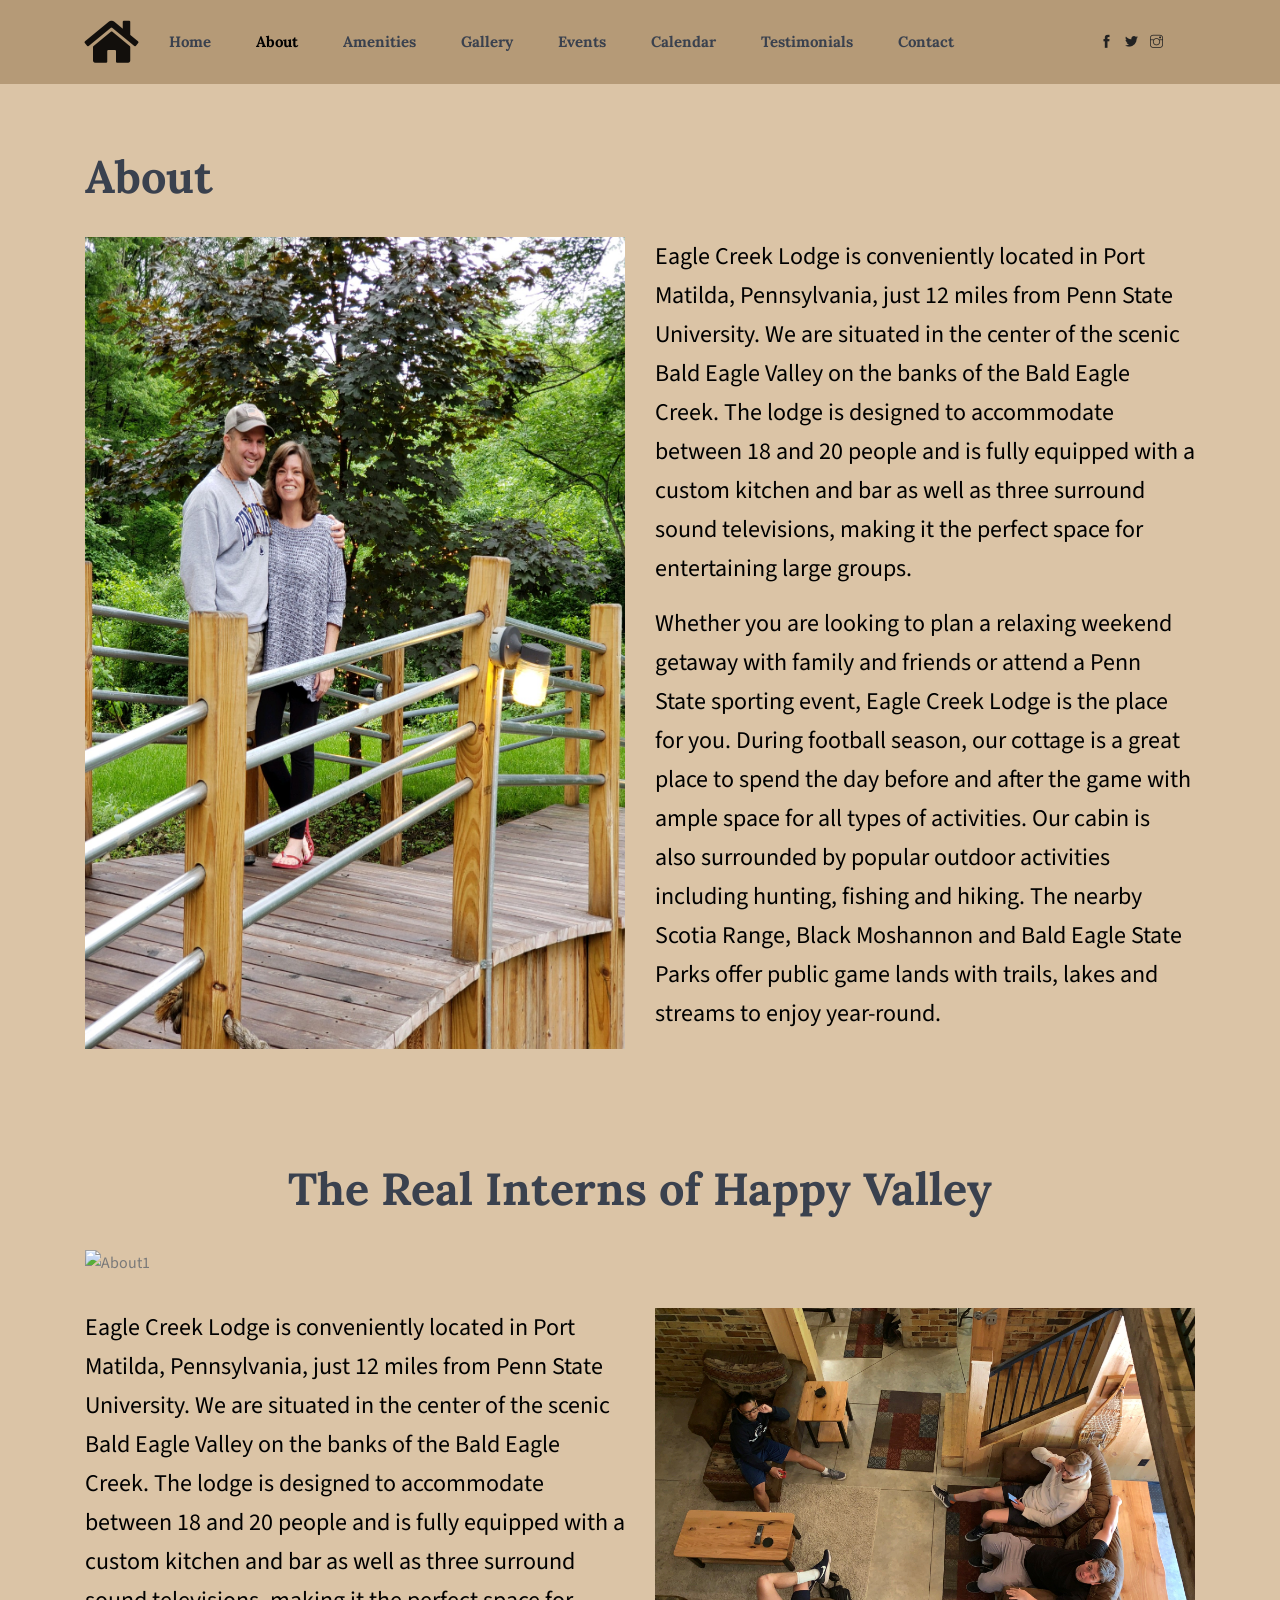
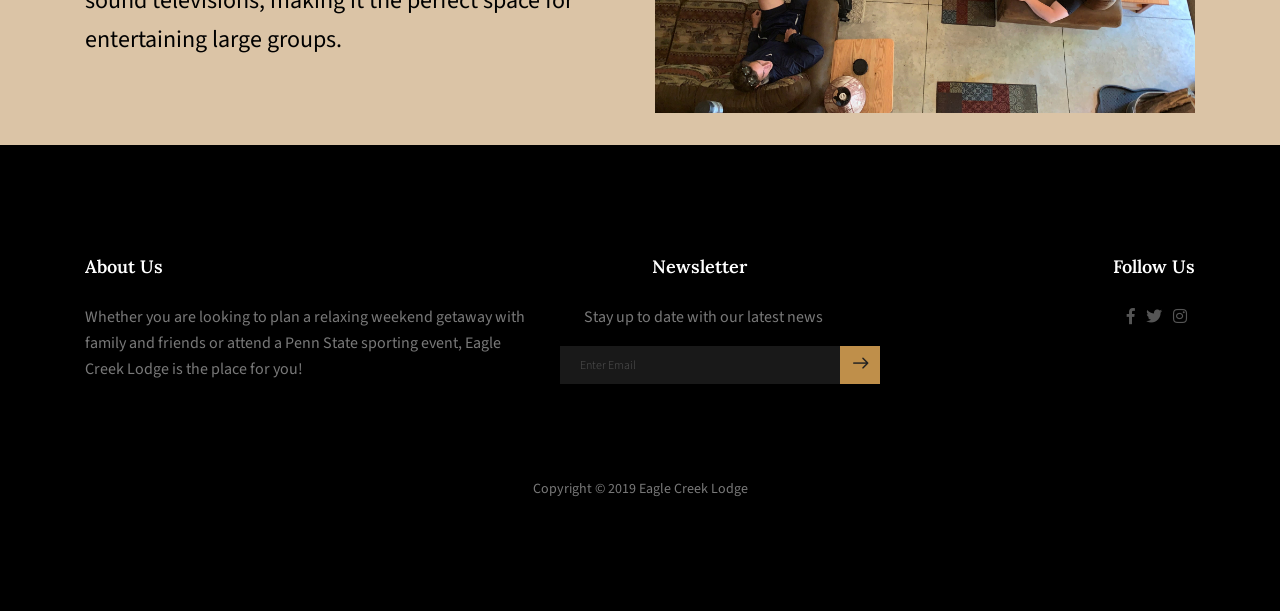
==== about.html @ 477a06f6 "initial stuff" ====
<!DOCTYPE html>
<html lang="en">

<head>
  <meta charset="UTF-8">
  <meta name="viewport" content="width=device-width, initial-scale=1.0">
  <meta http-equiv="X-UA-Compatible" content="ie=edge">
  <title>Eagle Creek Lodge</title>
  <link rel="icon" href="img/favicon.png" type="image/png">

  <link rel="stylesheet" href="vendors/bootstrap/bootstrap.min.css">
  <link rel="stylesheet" href="vendors/fontawesome/css/all.min.css">
  <link rel="stylesheet" href="vendors/themify-icons/themify-icons.css">
  <link rel="stylesheet" href="vendors/linericon/style.css">
  <link rel="stylesheet" href="vendors/owl-carousel/owl.theme.default.min.css">
  <link rel="stylesheet" href="vendors/owl-carousel/owl.carousel.min.css">
  <link rel="stylesheet" href="css/normalize.css">

  <link rel="stylesheet" href="css/style.css">
  <link href="https://fonts.googleapis.com/css?family=Zilla+Slab" rel="stylesheet">


  <style>
    html,
    body {
      overflow-x: hidden;
    }

    html {
      overflow-y: scroll;
    }

    .navCustom {
      background-color: #b59a77;

    }

    .bodyCustom {
      background-color: #dbc4a6;
      padding-top: 2em;
    }

    .fontCustom {
      font-family: "Zilla Slab", serif !important;
    }

    .quotes {
      font-family: "Zilla Slab", serif !important;
      text-align: center;
      font-size: 28px;
      color: #000000;
      padding-top: 2em;
      padding-bottom: 2em;
    }

    .left {
      text-align: left;
    }

    .right {
      text-align: right;
    }

    .center {
      text-align: center;
    }

    .pad-right1 {
      padding-right: 4em;
    }

    .brown1 {
      color: #4c3216;
    }

    @media (max-width: 991px) {
      nav.navbar {
        background: lightgray !important;
      }
    }

    .black1 {
      color: black;
    }

    img {
      width: 100%;
      height: 100%;
    }

    .pad-bottom1 {
      padding-bottom: 2em;
    }

    #header_placeholder {
      height: 70px;
      width: 100%;
      display: none;
    }

    .rotateimg180 {
      -webkit-transform: rotate(180deg);
      -moz-transform: rotate(180deg);
      -ms-transform: rotate(180deg);
      -o-transform: rotate(180deg);
      transform: rotate(180deg);
    }

    .aboutText{
      font-size: 1.5em;
    }

    .marginBot{
      margin-bottom: 5em;
    }
  </style>
</head>

<body>
  <!--================Header Menu Area =================-->
  <header class="header_area navCustom">
    <div class="main_menu">
      <nav class="navbar navbar-expand-lg navbar-light">
        <div class="container box_1620">
          <!-- Brand and toggle get grouped for better mobile display -->
          <a class="navbar-brand fas fa-home fa-3x logo_h" href="index.html">
            <!--<img src="img/logo.png" alt="">--></a>
          <button class="navbar-toggler" type="button" data-toggle="collapse" data-target="#navbarSupportedContent"
            aria-controls="navbarSupportedContent" aria-expanded="false" aria-label="Toggle navigation">
            <span class="icon-bar"></span>
            <span class="icon-bar"></span>
            <span class="icon-bar"></span>
          </button>
          <!-- Collect the nav links, forms, and other content for toggling -->
          <div class="collapse navbar-collapse offset" id="navbarSupportedContent">
            <ul class="nav navbar-nav menu_nav mr-auto">
              <li class="nav-item"><a class="nav-link" href="index.html">Home</a></li>
              <li class="nav-item active"><a class="nav-link" href="about.html">About</a></li>
              <li class="nav-item"><a class="nav-link" href="amenities.html">Amenities</a></li>
              <li class="nav-item"><a class="nav-link" href="gallery.html">Gallery</a></li>
              <li class="nav-item submenu dropdown">
                <a href="#" class="nav-link dropdown-toggle" data-toggle="dropdown" role="button" aria-haspopup="true"
                  aria-expanded="false">Events</a>
                <ul class="dropdown-menu">
                  <li class="nav-item"><a class="nav-link" href="weddings.html">Weddings</a></li>
                  <li class="nav-item"><a class="nav-link" href="localActivities.html">Local Activities</a></li>
                </ul>
              </li>
              <li class="nav-item"><a class="nav-link" href="calendar.html">Calendar</a></li>
              <li class="nav-item"><a class="nav-link" href="testimonials.html">Testimonials</a></li>
              <li class="nav-item"><a class="nav-link" href="contact.html">Contact</a></li>
            </ul>
            <ul class="nav navbar-nav navbar-right navbar-social">
              <li><a href="#"><i class="ti-facebook"></i></a></li>
              <li><a href="#"><i class="ti-twitter-alt"></i></a></li>
              <li><a href="#"><i class="ti-instagram"></i></a></li>
            </ul>
          </div>
        </div>
      </nav>
    </div>
    <div id="header_placeholder"></div>
  </header>
  <!--================Header Menu Area =================-->


  <!--================Hero Banner start =================-->

  <main class="site-main bodyCustom pad-bottom1">
    <div class="container">
      <div class="row">
        <div class="col-lg-12">
          <h1>About</h1>
        </div>
      </div>

      <div class="row marginBot">
        <div class="col-lg-6">
          <img class="img-responsive" src="img/frontCar/people1.jpg" alt="About1">
        </div>
        <div class="col-lg-6">
          <p class="black1 aboutText">Eagle Creek Lodge is conveniently located in Port Matilda, Pennsylvania, just 12 miles from
            Penn
            State University. We are situated in the center of the scenic Bald Eagle Valley on the banks of
            the Bald Eagle Creek. The lodge is designed to accommodate between 18 and 20 people and is fully
            equipped with a custom kitchen and bar as well as three surround sound televisions, making it
            the perfect space for entertaining large groups.
          </p>
          <p class="black1 aboutText">Whether you are looking to plan a relaxing weekend getaway with family and friends or attend
            a
            Penn State sporting event, Eagle Creek Lodge is the place for you. During football season, our
            cottage is a great place to spend the day before and after the game with ample space for all
            types of activities. Our cabin is also surrounded by popular outdoor activities including
            hunting, fishing and hiking. The nearby Scotia Range, Black Moshannon and Bald Eagle State Parks
            offer public game lands with trails, lakes and streams to enjoy year-round.
          </p>
        </div>
      </div>

      <div class="row pad-bottom">
        <div class="col-lg-12 center">
          <h1>The Real Interns of Happy Valley</h1>
        </div>
      </div>

      <div class="row pad-bottom1">
        <div class="col-lg-12">
          <img class="img-responsive" src="img\newPictures\IMG_1589.jpg" alt="About1">
        </div>
      </div>

      <div class="row">
        <div class="col-lg-6">
          <p class="black1 aboutText">Eagle Creek Lodge is conveniently located in Port Matilda, Pennsylvania, just 12 miles from
            Penn
            State University. We are situated in the center of the scenic Bald Eagle Valley on the banks of
            the Bald Eagle Creek. The lodge is designed to accommodate between 18 and 20 people and is fully
            equipped with a custom kitchen and bar as well as three surround sound televisions, making it
            the perfect space for entertaining large groups.
          </p>
        </div>
        <div class="col-lg-6 aboutText">
          <img class="img-responsive" src="img\newPictures\IMG_1514.jpg" alt="About1">
        </div>
      </div>
    </div>

  </main>

  <!--================ Start Footer Area =================-->
  <footer class="footer-area section-padding">
    <div class="container">
      <div class="row">
        <div class="col-lg-5  col-md-6 col-sm-6 left">
          <div class="single-footer-widget">
            <h6>About Us</h6>
            <p>
              Whether you are looking to plan a relaxing weekend getaway with family and friends or attend a Penn State
              sporting event, Eagle Creek Lodge is the place for you!
            </p>
          </div>
        </div>
        <div class="col-lg-4  col-md-6 col-sm-6 center">
          <div class="single-footer-widget">
            <h6 class="pad-right1">Newsletter</h6>
            <p class="pad-right1">Stay up to date with our latest news</p>
            <div class="" id="mc_embed_signup">

              <form target="_blank" novalidate="true" action="DO SHIT" method="get" class="form-inline">

                <div class="d-flex flex-row">

                  <input class="form-control" name="EMAIL" placeholder="Enter Email" onfocus="this.placeholder = ''"
                    onblur="this.placeholder = 'Enter Email '" required="" type="email">


                  <button class="click-btn btn btn-default"><span class="lnr lnr-arrow-right"></span></button>
                  <!--<div style="position: absolute; left: -5000px;">
                    <input name="b_36c4fd991d266f23781ded980_aefe40901a" tabindex="-1" value="" type="text">
                  </div>-->

                </div>
                <div class="info"></div>
              </form>
            </div>
          </div>
        </div>

        <div class="col-lg-3  col-md-6 col-sm-6 right">
          <div class="single-footer-widget">
            <h6>Follow Us</h6>
            <p> </p>
            <div class="footer-social right">
              <a href="#">
                <i class="fab fa-facebook-f"></i>
              </a>
              <a href="#">
                <i class="fab fa-twitter"></i>
              </a>
              <a href="#">
                <i class="fab fa-instagram"></i>
              </a>
            </div>
          </div>
        </div>
      </div>
      <div class="footer-bottom d-flex justify-content-center align-items-center flex-wrap">
        <p class="footer-text m-0">Copyright © 2019 Eagle Creek Lodge</p>
      </div>
    </div>
  </footer>
  <!--================ End Footer Area =================-->

  <script src="vendors/jquery/jquery-3.2.1.min.js"></script>
  <script src="vendors/bootstrap/bootstrap.bundle.min.js"></script>
  <script src="vendors/owl-carousel/owl.carousel.min.js"></script>
  <script src="js/main.js"></script>

</body>

</html>
---- vendors/fontawesome/css/all.min.css ----
.fa,.fab,.fal,.far,.fas{-moz-osx-font-smoothing:grayscale;-webkit-font-smoothing:antialiased;display:inline-block;font-style:normal;font-variant:normal;text-rendering:auto;line-height:1}.fa-lg{font-size:1.33333em;line-height:.75em;vertical-align:-.0667em}.fa-xs{font-size:.75em}.fa-sm{font-size:.875em}.fa-1x{font-size:1em}.fa-2x{font-size:2em}.fa-3x{font-size:3em}.fa-4x{font-size:4em}.fa-5x{font-size:5em}.fa-6x{font-size:6em}.fa-7x{font-size:7em}.fa-8x{font-size:8em}.fa-9x{font-size:9em}.fa-10x{font-size:10em}.fa-fw{text-align:center;width:1.25em}.fa-ul{list-style-type:none;margin-left:2.5em;padding-left:0}.fa-ul>li{position:relative}.fa-li{left:-2em;position:absolute;text-align:center;width:2em;line-height:inherit}.fa-border{border:.08em solid #eee;border-radius:.1em;padding:.2em .25em .15em}.fa-pull-left{float:left}.fa-pull-right{float:right}.fa.fa-pull-left,.fab.fa-pull-left,.fal.fa-pull-left,.far.fa-pull-left,.fas.fa-pull-left{margin-right:.3em}.fa.fa-pull-right,.fab.fa-pull-right,.fal.fa-pull-right,.far.fa-pull-right,.fas.fa-pull-right{margin-left:.3em}.fa-spin{animation:fa-spin 2s infinite linear}.fa-pulse{animation:fa-spin 1s infinite steps(8)}@keyframes fa-spin{0%{transform:rotate(0deg)}to{transform:rotate(1turn)}}.fa-rotate-90{-ms-filter:"progid:DXImageTransform.Microsoft.BasicImage(rotation=1)";transform:rotate(90deg)}.fa-rotate-180{-ms-filter:"progid:DXImageTransform.Microsoft.BasicImage(rotation=2)";transform:rotate(180deg)}.fa-rotate-270{-ms-filter:"progid:DXImageTransform.Microsoft.BasicImage(rotation=3)";transform:rotate(270deg)}.fa-flip-horizontal{-ms-filter:"progid:DXImageTransform.Microsoft.BasicImage(rotation=0, mirror=1)";transform:scaleX(-1)}.fa-flip-vertical{transform:scaleY(-1)}.fa-flip-horizontal.fa-flip-vertical,.fa-flip-vertical{-ms-filter:"progid:DXImageTransform.Microsoft.BasicImage(rotation=2, mirror=1)"}.fa-flip-horizontal.fa-flip-vertical{transform:scale(-1)}:root .fa-flip-horizontal,:root .fa-flip-vertical,:root .fa-rotate-90,:root .fa-rotate-180,:root .fa-rotate-270{filter:none}.fa-stack{display:inline-block;height:2em;line-height:2em;position:relative;vertical-align:middle;width:2.5em}.fa-stack-1x,.fa-stack-2x{left:0;position:absolute;text-align:center;width:100%}.fa-stack-1x{line-height:inherit}.fa-stack-2x{font-size:2em}.fa-inverse{color:#fff}.fa-500px:before{content:"\f26e"}.fa-accessible-icon:before{content:"\f368"}.fa-accusoft:before{content:"\f369"}.fa-acquisitions-incorporated:before{content:"\f6af"}.fa-ad:before{content:"\f641"}.fa-address-book:before{content:"\f2b9"}.fa-address-card:before{content:"\f2bb"}.fa-adjust:before{content:"\f042"}.fa-adn:before{content:"\f170"}.fa-adobe:before{content:"\f778"}.fa-adversal:before{content:"\f36a"}.fa-affiliatetheme:before{content:"\f36b"}.fa-air-freshener:before{content:"\f5d0"}.fa-algolia:before{content:"\f36c"}.fa-align-center:before{content:"\f037"}.fa-align-justify:before{content:"\f039"}.fa-align-left:before{content:"\f036"}.fa-align-right:before{content:"\f038"}.fa-alipay:before{content:"\f642"}.fa-allergies:before{content:"\f461"}.fa-amazon:before{content:"\f270"}.fa-amazon-pay:before{content:"\f42c"}.fa-ambulance:before{content:"\f0f9"}.fa-american-sign-language-interpreting:before{content:"\f2a3"}.fa-amilia:before{content:"\f36d"}.fa-anchor:before{content:"\f13d"}.fa-android:before{content:"\f17b"}.fa-angellist:before{content:"\f209"}.fa-angle-double-down:before{content:"\f103"}.fa-angle-double-left:before{content:"\f100"}.fa-angle-double-right:before{content:"\f101"}.fa-angle-double-up:before{content:"\f102"}.fa-angle-down:before{content:"\f107"}.fa-angle-left:before{content:"\f104"}.fa-angle-right:before{content:"\f105"}.fa-angle-up:before{content:"\f106"}.fa-angry:before{content:"\f556"}.fa-angrycreative:before{content:"\f36e"}.fa-angular:before{content:"\f420"}.fa-ankh:before{content:"\f644"}.fa-app-store:before{content:"\f36f"}.fa-app-store-ios:before{content:"\f370"}.fa-apper:before{content:"\f371"}.fa-apple:before{content:"\f179"}.fa-apple-alt:before{content:"\f5d1"}.fa-apple-pay:before{content:"\f415"}.fa-archive:before{content:"\f187"}.fa-archway:before{content:"\f557"}.fa-arrow-alt-circle-down:before{content:"\f358"}.fa-arrow-alt-circle-left:before{content:"\f359"}.fa-arrow-alt-circle-right:before{content:"\f35a"}.fa-arrow-alt-circle-up:before{content:"\f35b"}.fa-arrow-circle-down:before{content:"\f0ab"}.fa-arrow-circle-left:before{content:"\f0a8"}.fa-arrow-circle-right:before{content:"\f0a9"}.fa-arrow-circle-up:before{content:"\f0aa"}.fa-arrow-down:before{content:"\f063"}.fa-arrow-left:before{content:"\f060"}.fa-arrow-right:before{content:"\f061"}.fa-arrow-up:before{content:"\f062"}.fa-arrows-alt:before{content:"\f0b2"}.fa-arrows-alt-h:before{content:"\f337"}.fa-arrows-alt-v:before{content:"\f338"}.fa-artstation:before{content:"\f77a"}.fa-assistive-listening-systems:before{content:"\f2a2"}.fa-asterisk:before{content:"\f069"}.fa-asymmetrik:before{content:"\f372"}.fa-at:before{content:"\f1fa"}.fa-atlas:before{content:"\f558"}.fa-atlassian:before{content:"\f77b"}.fa-atom:before{content:"\f5d2"}.fa-audible:before{content:"\f373"}.fa-audio-description:before{content:"\f29e"}.fa-autoprefixer:before{content:"\f41c"}.fa-avianex:before{content:"\f374"}.fa-aviato:before{content:"\f421"}.fa-award:before{content:"\f559"}.fa-aws:before{content:"\f375"}.fa-baby:before{content:"\f77c"}.fa-baby-carriage:before{content:"\f77d"}.fa-backspace:before{content:"\f55a"}.fa-backward:before{content:"\f04a"}.fa-balance-scale:before{content:"\f24e"}.fa-ban:before{content:"\f05e"}.fa-band-aid:before{content:"\f462"}.fa-bandcamp:before{content:"\f2d5"}.fa-barcode:before{content:"\f02a"}.fa-bars:before{content:"\f0c9"}.fa-baseball-ball:before{content:"\f433"}.fa-basketball-ball:before{content:"\f434"}.fa-bath:before{content:"\f2cd"}.fa-battery-empty:before{content:"\f244"}.fa-battery-full:before{content:"\f240"}.fa-battery-half:before{content:"\f242"}.fa-battery-quarter:before{content:"\f243"}.fa-battery-three-quarters:before{content:"\f241"}.fa-bed:before{content:"\f236"}.fa-beer:before{content:"\f0fc"}.fa-behance:before{content:"\f1b4"}.fa-behance-square:before{content:"\f1b5"}.fa-bell:before{content:"\f0f3"}.fa-bell-slash:before{content:"\f1f6"}.fa-bezier-curve:before{content:"\f55b"}.fa-bible:before{content:"\f647"}.fa-bicycle:before{content:"\f206"}.fa-bimobject:before{content:"\f378"}.fa-binoculars:before{content:"\f1e5"}.fa-biohazard:before{content:"\f780"}.fa-birthday-cake:before{content:"\f1fd"}.fa-bitbucket:before{content:"\f171"}.fa-bitcoin:before{content:"\f379"}.fa-bity:before{content:"\f37a"}.fa-black-tie:before{content:"\f27e"}.fa-blackberry:before{content:"\f37b"}.fa-blender:before{content:"\f517"}.fa-blender-phone:before{content:"\f6b6"}.fa-blind:before{content:"\f29d"}.fa-blog:before{content:"\f781"}.fa-blogger:before{content:"\f37c"}.fa-blogger-b:before{content:"\f37d"}.fa-bluetooth:before{content:"\f293"}.fa-bluetooth-b:before{content:"\f294"}.fa-bold:before{content:"\f032"}.fa-bolt:before{content:"\f0e7"}.fa-bomb:before{content:"\f1e2"}.fa-bone:before{content:"\f5d7"}.fa-bong:before{content:"\f55c"}.fa-book:before{content:"\f02d"}.fa-book-dead:before{content:"\f6b7"}.fa-book-open:before{content:"\f518"}.fa-book-reader:before{content:"\f5da"}.fa-bookmark:before{content:"\f02e"}.fa-bowling-ball:before{content:"\f436"}.fa-box:before{content:"\f466"}.fa-box-open:before{content:"\f49e"}.fa-boxes:before{content:"\f468"}.fa-braille:before{content:"\f2a1"}.fa-brain:before{content:"\f5dc"}.fa-briefcase:before{content:"\f0b1"}.fa-briefcase-medical:before{content:"\f469"}.fa-broadcast-tower:before{content:"\f519"}.fa-broom:before{content:"\f51a"}.fa-brush:before{content:"\f55d"}.fa-btc:before{content:"\f15a"}.fa-bug:before{content:"\f188"}.fa-building:before{content:"\f1ad"}.fa-bullhorn:before{content:"\f0a1"}.fa-bullseye:before{content:"\f140"}.fa-burn:before{content:"\f46a"}.fa-buromobelexperte:before{content:"\f37f"}.fa-bus:before{content:"\f207"}.fa-bus-alt:before{content:"\f55e"}.fa-business-time:before{content:"\f64a"}.fa-buysellads:before{content:"\f20d"}.fa-calculator:before{content:"\f1ec"}.fa-calendar:before{content:"\f133"}.fa-calendar-alt:before{content:"\f073"}.fa-calendar-check:before{content:"\f274"}.fa-calendar-day:before{content:"\f783"}.fa-calendar-minus:before{content:"\f272"}.fa-calendar-plus:before{content:"\f271"}.fa-calendar-times:before{content:"\f273"}.fa-calendar-week:before{content:"\f784"}.fa-camera:before{content:"\f030"}.fa-camera-retro:before{content:"\f083"}.fa-campground:before{content:"\f6bb"}.fa-canadian-maple-leaf:before{content:"\f785"}.fa-candy-cane:before{content:"\f786"}.fa-cannabis:before{content:"\f55f"}.fa-capsules:before{content:"\f46b"}.fa-car:before{content:"\f1b9"}.fa-car-alt:before{content:"\f5de"}.fa-car-battery:before{content:"\f5df"}.fa-car-crash:before{content:"\f5e1"}.fa-car-side:before{content:"\f5e4"}.fa-caret-down:before{content:"\f0d7"}.fa-caret-left:before{content:"\f0d9"}.fa-caret-right:before{content:"\f0da"}.fa-caret-square-down:before{content:"\f150"}.fa-caret-square-left:before{content:"\f191"}.fa-caret-square-right:before{content:"\f152"}.fa-caret-square-up:before{content:"\f151"}.fa-caret-up:before{content:"\f0d8"}.fa-carrot:before{content:"\f787"}.fa-cart-arrow-down:before{content:"\f218"}.fa-cart-plus:before{content:"\f217"}.fa-cash-register:before{content:"\f788"}.fa-cat:before{content:"\f6be"}.fa-cc-amazon-pay:before{content:"\f42d"}.fa-cc-amex:before{content:"\f1f3"}.fa-cc-apple-pay:before{content:"\f416"}.fa-cc-diners-club:before{content:"\f24c"}.fa-cc-discover:before{content:"\f1f2"}.fa-cc-jcb:before{content:"\f24b"}.fa-cc-mastercard:before{content:"\f1f1"}.fa-cc-paypal:before{content:"\f1f4"}.fa-cc-stripe:before{content:"\f1f5"}.fa-cc-visa:before{content:"\f1f0"}.fa-centercode:before{content:"\f380"}.fa-centos:before{content:"\f789"}.fa-certificate:before{content:"\f0a3"}.fa-chair:before{content:"\f6c0"}.fa-chalkboard:before{content:"\f51b"}.fa-chalkboard-teacher:before{content:"\f51c"}.fa-charging-station:before{content:"\f5e7"}.fa-chart-area:before{content:"\f1fe"}.fa-chart-bar:before{content:"\f080"}.fa-chart-line:before{content:"\f201"}.fa-chart-pie:before{content:"\f200"}.fa-check:before{content:"\f00c"}.fa-check-circle:before{content:"\f058"}.fa-check-double:before{content:"\f560"}.fa-check-square:before{content:"\f14a"}.fa-chess:before{content:"\f439"}.fa-chess-bishop:before{content:"\f43a"}.fa-chess-board:before{content:"\f43c"}.fa-chess-king:before{content:"\f43f"}.fa-chess-knight:before{content:"\f441"}.fa-chess-pawn:before{content:"\f443"}.fa-chess-queen:before{content:"\f445"}.fa-chess-rook:before{content:"\f447"}.fa-chevron-circle-down:before{content:"\f13a"}.fa-chevron-circle-left:before{content:"\f137"}.fa-chevron-circle-right:before{content:"\f138"}.fa-chevron-circle-up:before{content:"\f139"}.fa-chevron-down:before{content:"\f078"}.fa-chevron-left:before{content:"\f053"}.fa-chevron-right:before{content:"\f054"}.fa-chevron-up:before{content:"\f077"}.fa-child:before{content:"\f1ae"}.fa-chrome:before{content:"\f268"}.fa-church:before{content:"\f51d"}.fa-circle:before{content:"\f111"}.fa-circle-notch:before{content:"\f1ce"}.fa-city:before{content:"\f64f"}.fa-clipboard:before{content:"\f328"}.fa-clipboard-check:before{content:"\f46c"}.fa-clipboard-list:before{content:"\f46d"}.fa-clock:before{content:"\f017"}.fa-clone:before{content:"\f24d"}.fa-closed-captioning:before{content:"\f20a"}.fa-cloud:before{content:"\f0c2"}.fa-cloud-download-alt:before{content:"\f381"}.fa-cloud-meatball:before{content:"\f73b"}.fa-cloud-moon:before{content:"\f6c3"}.fa-cloud-moon-rain:before{content:"\f73c"}.fa-cloud-rain:before{content:"\f73d"}.fa-cloud-showers-heavy:before{content:"\f740"}.fa-cloud-sun:before{content:"\f6c4"}.fa-cloud-sun-rain:before{content:"\f743"}.fa-cloud-upload-alt:before{content:"\f382"}.fa-cloudscale:before{content:"\f383"}.fa-cloudsmith:before{content:"\f384"}.fa-cloudversify:before{content:"\f385"}.fa-cocktail:before{content:"\f561"}.fa-code:before{content:"\f121"}.fa-code-branch:before{content:"\f126"}.fa-codepen:before{content:"\f1cb"}.fa-codiepie:before{content:"\f284"}.fa-coffee:before{content:"\f0f4"}.fa-cog:before{content:"\f013"}.fa-cogs:before{content:"\f085"}.fa-coins:before{content:"\f51e"}.fa-columns:before{content:"\f0db"}.fa-comment:before{content:"\f075"}.fa-comment-alt:before{content:"\f27a"}.fa-comment-dollar:before{content:"\f651"}.fa-comment-dots:before{content:"\f4ad"}.fa-comment-slash:before{content:"\f4b3"}.fa-comments:before{content:"\f086"}.fa-comments-dollar:before{content:"\f653"}.fa-compact-disc:before{content:"\f51f"}.fa-compass:before{content:"\f14e"}.fa-compress:before{content:"\f066"}.fa-compress-arrows-alt:before{content:"\f78c"}.fa-concierge-bell:before{content:"\f562"}.fa-confluence:before{content:"\f78d"}.fa-connectdevelop:before{content:"\f20e"}.fa-contao:before{content:"\f26d"}.fa-cookie:before{content:"\f563"}.fa-cookie-bite:before{content:"\f564"}.fa-copy:before{content:"\f0c5"}.fa-copyright:before{content:"\f1f9"}.fa-couch:before{content:"\f4b8"}.fa-cpanel:before{content:"\f388"}.fa-creative-commons:before{content:"\f25e"}.fa-creative-commons-by:before{content:"\f4e7"}.fa-creative-commons-nc:before{content:"\f4e8"}.fa-creative-commons-nc-eu:before{content:"\f4e9"}.fa-creative-commons-nc-jp:before{content:"\f4ea"}.fa-creative-commons-nd:before{content:"\f4eb"}.fa-creative-commons-pd:before{content:"\f4ec"}.fa-creative-commons-pd-alt:before{content:"\f4ed"}.fa-creative-commons-remix:before{content:"\f4ee"}.fa-creative-commons-sa:before{content:"\f4ef"}.fa-creative-commons-sampling:before{content:"\f4f0"}.fa-creative-commons-sampling-plus:before{content:"\f4f1"}.fa-creative-commons-share:before{content:"\f4f2"}.fa-creative-commons-zero:before{content:"\f4f3"}.fa-credit-card:before{content:"\f09d"}.fa-critical-role:before{content:"\f6c9"}.fa-crop:before{content:"\f125"}.fa-crop-alt:before{content:"\f565"}.fa-cross:before{content:"\f654"}.fa-crosshairs:before{content:"\f05b"}.fa-crow:before{content:"\f520"}.fa-crown:before{content:"\f521"}.fa-css3:before{content:"\f13c"}.fa-css3-alt:before{content:"\f38b"}.fa-cube:before{content:"\f1b2"}.fa-cubes:before{content:"\f1b3"}.fa-cut:before{content:"\f0c4"}.fa-cuttlefish:before{content:"\f38c"}.fa-d-and-d:before{content:"\f38d"}.fa-d-and-d-beyond:before{content:"\f6ca"}.fa-dashcube:before{content:"\f210"}.fa-database:before{content:"\f1c0"}.fa-deaf:before{content:"\f2a4"}.fa-delicious:before{content:"\f1a5"}.fa-democrat:before{content:"\f747"}.fa-deploydog:before{content:"\f38e"}.fa-deskpro:before{content:"\f38f"}.fa-desktop:before{content:"\f108"}.fa-dev:before{content:"\f6cc"}.fa-deviantart:before{content:"\f1bd"}.fa-dharmachakra:before{content:"\f655"}.fa-dhl:before{content:"\f790"}.fa-diagnoses:before{content:"\f470"}.fa-diaspora:before{content:"\f791"}.fa-dice:before{content:"\f522"}.fa-dice-d20:before{content:"\f6cf"}.fa-dice-d6:before{content:"\f6d1"}.fa-dice-five:before{content:"\f523"}.fa-dice-four:before{content:"\f524"}.fa-dice-one:before{content:"\f525"}.fa-dice-six:before{content:"\f526"}.fa-dice-three:before{content:"\f527"}.fa-dice-two:before{content:"\f528"}.fa-digg:before{content:"\f1a6"}.fa-digital-ocean:before{content:"\f391"}.fa-digital-tachograph:before{content:"\f566"}.fa-directions:before{content:"\f5eb"}.fa-discord:before{content:"\f392"}.fa-discourse:before{content:"\f393"}.fa-divide:before{content:"\f529"}.fa-dizzy:before{content:"\f567"}.fa-dna:before{content:"\f471"}.fa-dochub:before{content:"\f394"}.fa-docker:before{content:"\f395"}.fa-dog:before{content:"\f6d3"}.fa-dollar-sign:before{content:"\f155"}.fa-dolly:before{content:"\f472"}.fa-dolly-flatbed:before{content:"\f474"}.fa-donate:before{content:"\f4b9"}.fa-door-closed:before{content:"\f52a"}.fa-door-open:before{content:"\f52b"}.fa-dot-circle:before{content:"\f192"}.fa-dove:before{content:"\f4ba"}.fa-download:before{content:"\f019"}.fa-draft2digital:before{content:"\f396"}.fa-drafting-compass:before{content:"\f568"}.fa-dragon:before{content:"\f6d5"}.fa-draw-polygon:before{content:"\f5ee"}.fa-dribbble:before{content:"\f17d"}.fa-dribbble-square:before{content:"\f397"}.fa-dropbox:before{content:"\f16b"}.fa-drum:before{content:"\f569"}.fa-drum-steelpan:before{content:"\f56a"}.fa-drumstick-bite:before{content:"\f6d7"}.fa-drupal:before{content:"\f1a9"}.fa-dumbbell:before{content:"\f44b"}.fa-dumpster:before{content:"\f793"}.fa-dumpster-fire:before{content:"\f794"}.fa-dungeon:before{content:"\f6d9"}.fa-dyalog:before{content:"\f399"}.fa-earlybirds:before{content:"\f39a"}.fa-ebay:before{content:"\f4f4"}.fa-edge:before{content:"\f282"}.fa-edit:before{content:"\f044"}.fa-eject:before{content:"\f052"}.fa-elementor:before{content:"\f430"}.fa-ellipsis-h:before{content:"\f141"}.fa-ellipsis-v:before{content:"\f142"}.fa-ello:before{content:"\f5f1"}.fa-ember:before{content:"\f423"}.fa-empire:before{content:"\f1d1"}.fa-envelope:before{content:"\f0e0"}.fa-envelope-open:before{content:"\f2b6"}.fa-envelope-open-text:before{content:"\f658"}.fa-envelope-square:before{content:"\f199"}.fa-envira:before{content:"\f299"}.fa-equals:before{content:"\f52c"}.fa-eraser:before{content:"\f12d"}.fa-erlang:before{content:"\f39d"}.fa-ethereum:before{content:"\f42e"}.fa-ethernet:before{content:"\f796"}.fa-etsy:before{content:"\f2d7"}.fa-euro-sign:before{content:"\f153"}.fa-exchange-alt:before{content:"\f362"}.fa-exclamation:before{content:"\f12a"}.fa-exclamation-circle:before{content:"\f06a"}.fa-exclamation-triangle:before{content:"\f071"}.fa-expand:before{content:"\f065"}.fa-expand-arrows-alt:before{content:"\f31e"}.fa-expeditedssl:before{content:"\f23e"}.fa-external-link-alt:before{content:"\f35d"}.fa-external-link-square-alt:before{content:"\f360"}.fa-eye:before{content:"\f06e"}.fa-eye-dropper:before{content:"\f1fb"}.fa-eye-slash:before{content:"\f070"}.fa-facebook:before{content:"\f09a"}.fa-facebook-f:before{content:"\f39e"}.fa-facebook-messenger:before{content:"\f39f"}.fa-facebook-square:before{content:"\f082"}.fa-fantasy-flight-games:before{content:"\f6dc"}.fa-fast-backward:before{content:"\f049"}.fa-fast-forward:before{content:"\f050"}.fa-fax:before{content:"\f1ac"}.fa-feather:before{content:"\f52d"}.fa-feather-alt:before{content:"\f56b"}.fa-fedex:before{content:"\f797"}.fa-fedora:before{content:"\f798"}.fa-female:before{content:"\f182"}.fa-fighter-jet:before{content:"\f0fb"}.fa-figma:before{content:"\f799"}.fa-file:before{content:"\f15b"}.fa-file-alt:before{content:"\f15c"}.fa-file-archive:before{content:"\f1c6"}.fa-file-audio:before{content:"\f1c7"}.fa-file-code:before{content:"\f1c9"}.fa-file-contract:before{content:"\f56c"}.fa-file-csv:before{content:"\f6dd"}.fa-file-download:before{content:"\f56d"}.fa-file-excel:before{content:"\f1c3"}.fa-file-export:before{content:"\f56e"}.fa-file-image:before{content:"\f1c5"}.fa-file-import:before{content:"\f56f"}.fa-file-invoice:before{content:"\f570"}.fa-file-invoice-dollar:before{content:"\f571"}.fa-file-medical:before{content:"\f477"}.fa-file-medical-alt:before{content:"\f478"}.fa-file-pdf:before{content:"\f1c1"}.fa-file-powerpoint:before{content:"\f1c4"}.fa-file-prescription:before{content:"\f572"}.fa-file-signature:before{content:"\f573"}.fa-file-upload:before{content:"\f574"}.fa-file-video:before{content:"\f1c8"}.fa-file-word:before{content:"\f1c2"}.fa-fill:before{content:"\f575"}.fa-fill-drip:before{content:"\f576"}.fa-film:before{content:"\f008"}.fa-filter:before{content:"\f0b0"}.fa-fingerprint:before{content:"\f577"}.fa-fire:before{content:"\f06d"}.fa-fire-alt:before{content:"\f7e4"}.fa-fire-extinguisher:before{content:"\f134"}.fa-firefox:before{content:"\f269"}.fa-first-aid:before{content:"\f479"}.fa-first-order:before{content:"\f2b0"}.fa-first-order-alt:before{content:"\f50a"}.fa-firstdraft:before{content:"\f3a1"}.fa-fish:before{content:"\f578"}.fa-fist-raised:before{content:"\f6de"}.fa-flag:before{content:"\f024"}.fa-flag-checkered:before{content:"\f11e"}.fa-flag-usa:before{content:"\f74d"}.fa-flask:before{content:"\f0c3"}.fa-flickr:before{content:"\f16e"}.fa-flipboard:before{content:"\f44d"}.fa-flushed:before{content:"\f579"}.fa-fly:before{content:"\f417"}.fa-folder:before{content:"\f07b"}.fa-folder-minus:before{content:"\f65d"}.fa-folder-open:before{content:"\f07c"}.fa-folder-plus:before{content:"\f65e"}.fa-font:before{content:"\f031"}.fa-font-awesome:before{content:"\f2b4"}.fa-font-awesome-alt:before{content:"\f35c"}.fa-font-awesome-flag:before{content:"\f425"}.fa-font-awesome-logo-full:before{content:"\f4e6"}.fa-fonticons:before{content:"\f280"}.fa-fonticons-fi:before{content:"\f3a2"}.fa-football-ball:before{content:"\f44e"}.fa-fort-awesome:before{content:"\f286"}.fa-fort-awesome-alt:before{content:"\f3a3"}.fa-forumbee:before{content:"\f211"}.fa-forward:before{content:"\f04e"}.fa-foursquare:before{content:"\f180"}.fa-free-code-camp:before{content:"\f2c5"}.fa-freebsd:before{content:"\f3a4"}.fa-frog:before{content:"\f52e"}.fa-frown:before{content:"\f119"}.fa-frown-open:before{content:"\f57a"}.fa-fulcrum:before{content:"\f50b"}.fa-funnel-dollar:before{content:"\f662"}.fa-futbol:before{content:"\f1e3"}.fa-galactic-republic:before{content:"\f50c"}.fa-galactic-senate:before{content:"\f50d"}.fa-gamepad:before{content:"\f11b"}.fa-gas-pump:before{content:"\f52f"}.fa-gavel:before{content:"\f0e3"}.fa-gem:before{content:"\f3a5"}.fa-genderless:before{content:"\f22d"}.fa-get-pocket:before{content:"\f265"}.fa-gg:before{content:"\f260"}.fa-gg-circle:before{content:"\f261"}.fa-ghost:before{content:"\f6e2"}.fa-gift:before{content:"\f06b"}.fa-gifts:before{content:"\f79c"}.fa-git:before{content:"\f1d3"}.fa-git-square:before{content:"\f1d2"}.fa-github:before{content:"\f09b"}.fa-github-alt:before{content:"\f113"}.fa-github-square:before{content:"\f092"}.fa-gitkraken:before{content:"\f3a6"}.fa-gitlab:before{content:"\f296"}.fa-gitter:before{content:"\f426"}.fa-glass-cheers:before{content:"\f79f"}.fa-glass-martini:before{content:"\f000"}.fa-glass-martini-alt:before{content:"\f57b"}.fa-glass-whiskey:before{content:"\f7a0"}.fa-glasses:before{content:"\f530"}.fa-glide:before{content:"\f2a5"}.fa-glide-g:before{content:"\f2a6"}.fa-globe:before{content:"\f0ac"}.fa-globe-africa:before{content:"\f57c"}.fa-globe-americas:before{content:"\f57d"}.fa-globe-asia:before{content:"\f57e"}.fa-globe-europe:before{content:"\f7a2"}.fa-gofore:before{content:"\f3a7"}.fa-golf-ball:before{content:"\f450"}.fa-goodreads:before{content:"\f3a8"}.fa-goodreads-g:before{content:"\f3a9"}.fa-google:before{content:"\f1a0"}.fa-google-drive:before{content:"\f3aa"}.fa-google-play:before{content:"\f3ab"}.fa-google-plus:before{content:"\f2b3"}.fa-google-plus-g:before{content:"\f0d5"}.fa-google-plus-square:before{content:"\f0d4"}.fa-google-wallet:before{content:"\f1ee"}.fa-gopuram:before{content:"\f664"}.fa-graduation-cap:before{content:"\f19d"}.fa-gratipay:before{content:"\f184"}.fa-grav:before{content:"\f2d6"}.fa-greater-than:before{content:"\f531"}.fa-greater-than-equal:before{content:"\f532"}.fa-grimace:before{content:"\f57f"}.fa-grin:before{content:"\f580"}.fa-grin-alt:before{content:"\f581"}.fa-grin-beam:before{content:"\f582"}.fa-grin-beam-sweat:before{content:"\f583"}.fa-grin-hearts:before{content:"\f584"}.fa-grin-squint:before{content:"\f585"}.fa-grin-squint-tears:before{content:"\f586"}.fa-grin-stars:before{content:"\f587"}.fa-grin-tears:before{content:"\f588"}.fa-grin-tongue:before{content:"\f589"}.fa-grin-tongue-squint:before{content:"\f58a"}.fa-grin-tongue-wink:before{content:"\f58b"}.fa-grin-wink:before{content:"\f58c"}.fa-grip-horizontal:before{content:"\f58d"}.fa-grip-lines:before{content:"\f7a4"}.fa-grip-lines-vertical:before{content:"\f7a5"}.fa-grip-vertical:before{content:"\f58e"}.fa-gripfire:before{content:"\f3ac"}.fa-grunt:before{content:"\f3ad"}.fa-guitar:before{content:"\f7a6"}.fa-gulp:before{content:"\f3ae"}.fa-h-square:before{content:"\f0fd"}.fa-hacker-news:before{content:"\f1d4"}.fa-hacker-news-square:before{content:"\f3af"}.fa-hackerrank:before{content:"\f5f7"}.fa-hammer:before{content:"\f6e3"}.fa-hamsa:before{content:"\f665"}.fa-hand-holding:before{content:"\f4bd"}.fa-hand-holding-heart:before{content:"\f4be"}.fa-hand-holding-usd:before{content:"\f4c0"}.fa-hand-lizard:before{content:"\f258"}.fa-hand-paper:before{content:"\f256"}.fa-hand-peace:before{content:"\f25b"}.fa-hand-point-down:before{content:"\f0a7"}.fa-hand-point-left:before{content:"\f0a5"}.fa-hand-point-right:before{content:"\f0a4"}.fa-hand-point-up:before{content:"\f0a6"}.fa-hand-pointer:before{content:"\f25a"}.fa-hand-rock:before{content:"\f255"}.fa-hand-scissors:before{content:"\f257"}.fa-hand-spock:before{content:"\f259"}.fa-hands:before{content:"\f4c2"}.fa-hands-helping:before{content:"\f4c4"}.fa-handshake:before{content:"\f2b5"}.fa-hanukiah:before{content:"\f6e6"}.fa-hashtag:before{content:"\f292"}.fa-hat-wizard:before{content:"\f6e8"}.fa-haykal:before{content:"\f666"}.fa-hdd:before{content:"\f0a0"}.fa-heading:before{content:"\f1dc"}.fa-headphones:before{content:"\f025"}.fa-headphones-alt:before{content:"\f58f"}.fa-headset:before{content:"\f590"}.fa-heart:before{content:"\f004"}.fa-heart-broken:before{content:"\f7a9"}.fa-heartbeat:before{content:"\f21e"}.fa-helicopter:before{content:"\f533"}.fa-highlighter:before{content:"\f591"}.fa-hiking:before{content:"\f6ec"}.fa-hippo:before{content:"\f6ed"}.fa-hips:before{content:"\f452"}.fa-hire-a-helper:before{content:"\f3b0"}.fa-history:before{content:"\f1da"}.fa-hockey-puck:before{content:"\f453"}.fa-holly-berry:before{content:"\f7aa"}.fa-home:before{content:"\f015"}.fa-hooli:before{content:"\f427"}.fa-hornbill:before{content:"\f592"}.fa-horse:before{content:"\f6f0"}.fa-horse-head:before{content:"\f7ab"}.fa-hospital:before{content:"\f0f8"}.fa-hospital-alt:before{content:"\f47d"}.fa-hospital-symbol:before{content:"\f47e"}.fa-hot-tub:before{content:"\f593"}.fa-hotel:before{content:"\f594"}.fa-hotjar:before{content:"\f3b1"}.fa-hourglass:before{content:"\f254"}.fa-hourglass-end:before{content:"\f253"}.fa-hourglass-half:before{content:"\f252"}.fa-hourglass-start:before{content:"\f251"}.fa-house-damage:before{content:"\f6f1"}.fa-houzz:before{content:"\f27c"}.fa-hryvnia:before{content:"\f6f2"}.fa-html5:before{content:"\f13b"}.fa-hubspot:before{content:"\f3b2"}.fa-i-cursor:before{content:"\f246"}.fa-icicles:before{content:"\f7ad"}.fa-id-badge:before{content:"\f2c1"}.fa-id-card:before{content:"\f2c2"}.fa-id-card-alt:before{content:"\f47f"}.fa-igloo:before{content:"\f7ae"}.fa-image:before{content:"\f03e"}.fa-images:before{content:"\f302"}.fa-imdb:before{content:"\f2d8"}.fa-inbox:before{content:"\f01c"}.fa-indent:before{content:"\f03c"}.fa-industry:before{content:"\f275"}.fa-infinity:before{content:"\f534"}.fa-info:before{content:"\f129"}.fa-info-circle:before{content:"\f05a"}.fa-instagram:before{content:"\f16d"}.fa-intercom:before{content:"\f7af"}.fa-internet-explorer:before{content:"\f26b"}.fa-invision:before{content:"\f7b0"}.fa-ioxhost:before{content:"\f208"}.fa-italic:before{content:"\f033"}.fa-itunes:before{content:"\f3b4"}.fa-itunes-note:before{content:"\f3b5"}.fa-java:before{content:"\f4e4"}.fa-jedi:before{content:"\f669"}.fa-jedi-order:before{content:"\f50e"}.fa-jenkins:before{content:"\f3b6"}.fa-jira:before{content:"\f7b1"}.fa-joget:before{content:"\f3b7"}.fa-joint:before{content:"\f595"}.fa-joomla:before{content:"\f1aa"}.fa-journal-whills:before{content:"\f66a"}.fa-js:before{content:"\f3b8"}.fa-js-square:before{content:"\f3b9"}.fa-jsfiddle:before{content:"\f1cc"}.fa-kaaba:before{content:"\f66b"}.fa-kaggle:before{content:"\f5fa"}.fa-key:before{content:"\f084"}.fa-keybase:before{content:"\f4f5"}.fa-keyboard:before{content:"\f11c"}.fa-keycdn:before{content:"\f3ba"}.fa-khanda:before{content:"\f66d"}.fa-kickstarter:before{content:"\f3bb"}.fa-kickstarter-k:before{content:"\f3bc"}.fa-kiss:before{content:"\f596"}.fa-kiss-beam:before{content:"\f597"}.fa-kiss-wink-heart:before{content:"\f598"}.fa-kiwi-bird:before{content:"\f535"}.fa-korvue:before{content:"\f42f"}.fa-landmark:before{content:"\f66f"}.fa-language:before{content:"\f1ab"}.fa-laptop:before{content:"\f109"}.fa-laptop-code:before{content:"\f5fc"}.fa-laravel:before{content:"\f3bd"}.fa-lastfm:before{content:"\f202"}.fa-lastfm-square:before{content:"\f203"}.fa-laugh:before{content:"\f599"}.fa-laugh-beam:before{content:"\f59a"}.fa-laugh-squint:before{content:"\f59b"}.fa-laugh-wink:before{content:"\f59c"}.fa-layer-group:before{content:"\f5fd"}.fa-leaf:before{content:"\f06c"}.fa-leanpub:before{content:"\f212"}.fa-lemon:before{content:"\f094"}.fa-less:before{content:"\f41d"}.fa-less-than:before{content:"\f536"}.fa-less-than-equal:before{content:"\f537"}.fa-level-down-alt:before{content:"\f3be"}.fa-level-up-alt:before{content:"\f3bf"}.fa-life-ring:before{content:"\f1cd"}.fa-lightbulb:before{content:"\f0eb"}.fa-line:before{content:"\f3c0"}.fa-link:before{content:"\f0c1"}.fa-linkedin:before{content:"\f08c"}.fa-linkedin-in:before{content:"\f0e1"}.fa-linode:before{content:"\f2b8"}.fa-linux:before{content:"\f17c"}.fa-lira-sign:before{content:"\f195"}.fa-list:before{content:"\f03a"}.fa-list-alt:before{content:"\f022"}.fa-list-ol:before{content:"\f0cb"}.fa-list-ul:before{content:"\f0ca"}.fa-location-arrow:before{content:"\f124"}.fa-lock:before{content:"\f023"}.fa-lock-open:before{content:"\f3c1"}.fa-long-arrow-alt-down:before{content:"\f309"}.fa-long-arrow-alt-left:before{content:"\f30a"}.fa-long-arrow-alt-right:before{content:"\f30b"}.fa-long-arrow-alt-up:before{content:"\f30c"}.fa-low-vision:before{content:"\f2a8"}.fa-luggage-cart:before{content:"\f59d"}.fa-lyft:before{content:"\f3c3"}.fa-magento:before{content:"\f3c4"}.fa-magic:before{content:"\f0d0"}.fa-magnet:before{content:"\f076"}.fa-mail-bulk:before{content:"\f674"}.fa-mailchimp:before{content:"\f59e"}.fa-male:before{content:"\f183"}.fa-mandalorian:before{content:"\f50f"}.fa-map:before{content:"\f279"}.fa-map-marked:before{content:"\f59f"}.fa-map-marked-alt:before{content:"\f5a0"}.fa-map-marker:before{content:"\f041"}.fa-map-marker-alt:before{content:"\f3c5"}.fa-map-pin:before{content:"\f276"}.fa-map-signs:before{content:"\f277"}.fa-markdown:before{content:"\f60f"}.fa-marker:before{content:"\f5a1"}.fa-mars:before{content:"\f222"}.fa-mars-double:before{content:"\f227"}.fa-mars-stroke:before{content:"\f229"}.fa-mars-stroke-h:before{content:"\f22b"}.fa-mars-stroke-v:before{content:"\f22a"}.fa-mask:before{content:"\f6fa"}.fa-mastodon:before{content:"\f4f6"}.fa-maxcdn:before{content:"\f136"}.fa-medal:before{content:"\f5a2"}.fa-medapps:before{content:"\f3c6"}.fa-medium:before{content:"\f23a"}.fa-medium-m:before{content:"\f3c7"}.fa-medkit:before{content:"\f0fa"}.fa-medrt:before{content:"\f3c8"}.fa-meetup:before{content:"\f2e0"}.fa-megaport:before{content:"\f5a3"}.fa-meh:before{content:"\f11a"}.fa-meh-blank:before{content:"\f5a4"}.fa-meh-rolling-eyes:before{content:"\f5a5"}.fa-memory:before{content:"\f538"}.fa-mendeley:before{content:"\f7b3"}.fa-menorah:before{content:"\f676"}.fa-mercury:before{content:"\f223"}.fa-meteor:before{content:"\f753"}.fa-microchip:before{content:"\f2db"}.fa-microphone:before{content:"\f130"}.fa-microphone-alt:before{content:"\f3c9"}.fa-microphone-alt-slash:before{content:"\f539"}.fa-microphone-slash:before{content:"\f131"}.fa-microscope:before{content:"\f610"}.fa-microsoft:before{content:"\f3ca"}.fa-minus:before{content:"\f068"}.fa-minus-circle:before{content:"\f056"}.fa-minus-square:before{content:"\f146"}.fa-mitten:before{content:"\f7b5"}.fa-mix:before{content:"\f3cb"}.fa-mixcloud:before{content:"\f289"}.fa-mizuni:before{content:"\f3cc"}.fa-mobile:before{content:"\f10b"}.fa-mobile-alt:before{content:"\f3cd"}.fa-modx:before{content:"\f285"}.fa-monero:before{content:"\f3d0"}.fa-money-bill:before{content:"\f0d6"}.fa-money-bill-alt:before{content:"\f3d1"}.fa-money-bill-wave:before{content:"\f53a"}.fa-money-bill-wave-alt:before{content:"\f53b"}.fa-money-check:before{content:"\f53c"}.fa-money-check-alt:before{content:"\f53d"}.fa-monument:before{content:"\f5a6"}.fa-moon:before{content:"\f186"}.fa-mortar-pestle:before{content:"\f5a7"}.fa-mosque:before{content:"\f678"}.fa-motorcycle:before{content:"\f21c"}.fa-mountain:before{content:"\f6fc"}.fa-mouse-pointer:before{content:"\f245"}.fa-mug-hot:before{content:"\f7b6"}.fa-music:before{content:"\f001"}.fa-napster:before{content:"\f3d2"}.fa-neos:before{content:"\f612"}.fa-network-wired:before{content:"\f6ff"}.fa-neuter:before{content:"\f22c"}.fa-newspaper:before{content:"\f1ea"}.fa-nimblr:before{content:"\f5a8"}.fa-nintendo-switch:before{content:"\f418"}.fa-node:before{content:"\f419"}.fa-node-js:before{content:"\f3d3"}.fa-not-equal:before{content:"\f53e"}.fa-notes-medical:before{content:"\f481"}.fa-npm:before{content:"\f3d4"}.fa-ns8:before{content:"\f3d5"}.fa-nutritionix:before{content:"\f3d6"}.fa-object-group:before{content:"\f247"}.fa-object-ungroup:before{content:"\f248"}.fa-odnoklassniki:before{content:"\f263"}.fa-odnoklassniki-square:before{content:"\f264"}.fa-oil-can:before{content:"\f613"}.fa-old-republic:before{content:"\f510"}.fa-om:before{content:"\f679"}.fa-opencart:before{content:"\f23d"}.fa-openid:before{content:"\f19b"}.fa-opera:before{content:"\f26a"}.fa-optin-monster:before{content:"\f23c"}.fa-osi:before{content:"\f41a"}.fa-otter:before{content:"\f700"}.fa-outdent:before{content:"\f03b"}.fa-page4:before{content:"\f3d7"}.fa-pagelines:before{content:"\f18c"}.fa-paint-brush:before{content:"\f1fc"}.fa-paint-roller:before{content:"\f5aa"}.fa-palette:before{content:"\f53f"}.fa-palfed:before{content:"\f3d8"}.fa-pallet:before{content:"\f482"}.fa-paper-plane:before{content:"\f1d8"}.fa-paperclip:before{content:"\f0c6"}.fa-parachute-box:before{content:"\f4cd"}.fa-paragraph:before{content:"\f1dd"}.fa-parking:before{content:"\f540"}.fa-passport:before{content:"\f5ab"}.fa-pastafarianism:before{content:"\f67b"}.fa-paste:before{content:"\f0ea"}.fa-patreon:before{content:"\f3d9"}.fa-pause:before{content:"\f04c"}.fa-pause-circle:before{content:"\f28b"}.fa-paw:before{content:"\f1b0"}.fa-paypal:before{content:"\f1ed"}.fa-peace:before{content:"\f67c"}.fa-pen:before{content:"\f304"}.fa-pen-alt:before{content:"\f305"}.fa-pen-fancy:before{content:"\f5ac"}.fa-pen-nib:before{content:"\f5ad"}.fa-pen-square:before{content:"\f14b"}.fa-pencil-alt:before{content:"\f303"}.fa-pencil-ruler:before{content:"\f5ae"}.fa-penny-arcade:before{content:"\f704"}.fa-people-carry:before{content:"\f4ce"}.fa-percent:before{content:"\f295"}.fa-percentage:before{content:"\f541"}.fa-periscope:before{content:"\f3da"}.fa-person-booth:before{content:"\f756"}.fa-phabricator:before{content:"\f3db"}.fa-phoenix-framework:before{content:"\f3dc"}.fa-phoenix-squadron:before{content:"\f511"}.fa-phone:before{content:"\f095"}.fa-phone-slash:before{content:"\f3dd"}.fa-phone-square:before{content:"\f098"}.fa-phone-volume:before{content:"\f2a0"}.fa-php:before{content:"\f457"}.fa-pied-piper:before{content:"\f2ae"}.fa-pied-piper-alt:before{content:"\f1a8"}.fa-pied-piper-hat:before{content:"\f4e5"}.fa-pied-piper-pp:before{content:"\f1a7"}.fa-piggy-bank:before{content:"\f4d3"}.fa-pills:before{content:"\f484"}.fa-pinterest:before{content:"\f0d2"}.fa-pinterest-p:before{content:"\f231"}.fa-pinterest-square:before{content:"\f0d3"}.fa-place-of-worship:before{content:"\f67f"}.fa-plane:before{content:"\f072"}.fa-plane-arrival:before{content:"\f5af"}.fa-plane-departure:before{content:"\f5b0"}.fa-play:before{content:"\f04b"}.fa-play-circle:before{content:"\f144"}.fa-playstation:before{content:"\f3df"}.fa-plug:before{content:"\f1e6"}.fa-plus:before{content:"\f067"}.fa-plus-circle:before{content:"\f055"}.fa-plus-square:before{content:"\f0fe"}.fa-podcast:before{content:"\f2ce"}.fa-poll:before{content:"\f681"}.fa-poll-h:before{content:"\f682"}.fa-poo:before{content:"\f2fe"}.fa-poo-storm:before{content:"\f75a"}.fa-poop:before{content:"\f619"}.fa-portrait:before{content:"\f3e0"}.fa-pound-sign:before{content:"\f154"}.fa-power-off:before{content:"\f011"}.fa-pray:before{content:"\f683"}.fa-praying-hands:before{content:"\f684"}.fa-prescription:before{content:"\f5b1"}.fa-prescription-bottle:before{content:"\f485"}.fa-prescription-bottle-alt:before{content:"\f486"}.fa-print:before{content:"\f02f"}.fa-procedures:before{content:"\f487"}.fa-product-hunt:before{content:"\f288"}.fa-project-diagram:before{content:"\f542"}.fa-pushed:before{content:"\f3e1"}.fa-puzzle-piece:before{content:"\f12e"}.fa-python:before{content:"\f3e2"}.fa-qq:before{content:"\f1d6"}.fa-qrcode:before{content:"\f029"}.fa-question:before{content:"\f128"}.fa-question-circle:before{content:"\f059"}.fa-quidditch:before{content:"\f458"}.fa-quinscape:before{content:"\f459"}.fa-quora:before{content:"\f2c4"}.fa-quote-left:before{content:"\f10d"}.fa-quote-right:before{content:"\f10e"}.fa-quran:before{content:"\f687"}.fa-r-project:before{content:"\f4f7"}.fa-radiation:before{content:"\f7b9"}.fa-radiation-alt:before{content:"\f7ba"}.fa-rainbow:before{content:"\f75b"}.fa-random:before{content:"\f074"}.fa-raspberry-pi:before{content:"\f7bb"}.fa-ravelry:before{content:"\f2d9"}.fa-react:before{content:"\f41b"}.fa-reacteurope:before{content:"\f75d"}.fa-readme:before{content:"\f4d5"}.fa-rebel:before{content:"\f1d0"}.fa-receipt:before{content:"\f543"}.fa-recycle:before{content:"\f1b8"}.fa-red-river:before{content:"\f3e3"}.fa-reddit:before{content:"\f1a1"}.fa-reddit-alien:before{content:"\f281"}.fa-reddit-square:before{content:"\f1a2"}.fa-redhat:before{content:"\f7bc"}.fa-redo:before{content:"\f01e"}.fa-redo-alt:before{content:"\f2f9"}.fa-registered:before{content:"\f25d"}.fa-renren:before{content:"\f18b"}.fa-reply:before{content:"\f3e5"}.fa-reply-all:before{content:"\f122"}.fa-replyd:before{content:"\f3e6"}.fa-republican:before{content:"\f75e"}.fa-researchgate:before{content:"\f4f8"}.fa-resolving:before{content:"\f3e7"}.fa-restroom:before{content:"\f7bd"}.fa-retweet:before{content:"\f079"}.fa-rev:before{content:"\f5b2"}.fa-ribbon:before{content:"\f4d6"}.fa-ring:before{content:"\f70b"}.fa-road:before{content:"\f018"}.fa-robot:before{content:"\f544"}.fa-rocket:before{content:"\f135"}.fa-rocketchat:before{content:"\f3e8"}.fa-rockrms:before{content:"\f3e9"}.fa-route:before{content:"\f4d7"}.fa-rss:before{content:"\f09e"}.fa-rss-square:before{content:"\f143"}.fa-ruble-sign:before{content:"\f158"}.fa-ruler:before{content:"\f545"}.fa-ruler-combined:before{content:"\f546"}.fa-ruler-horizontal:before{content:"\f547"}.fa-ruler-vertical:before{content:"\f548"}.fa-running:before{content:"\f70c"}.fa-rupee-sign:before{content:"\f156"}.fa-sad-cry:before{content:"\f5b3"}.fa-sad-tear:before{content:"\f5b4"}.fa-safari:before{content:"\f267"}.fa-sass:before{content:"\f41e"}.fa-satellite:before{content:"\f7bf"}.fa-satellite-dish:before{content:"\f7c0"}.fa-save:before{content:"\f0c7"}.fa-schlix:before{content:"\f3ea"}.fa-school:before{content:"\f549"}.fa-screwdriver:before{content:"\f54a"}.fa-scribd:before{content:"\f28a"}.fa-scroll:before{content:"\f70e"}.fa-sd-card:before{content:"\f7c2"}.fa-search:before{content:"\f002"}.fa-search-dollar:before{content:"\f688"}.fa-search-location:before{content:"\f689"}.fa-search-minus:before{content:"\f010"}.fa-search-plus:before{content:"\f00e"}.fa-searchengin:before{content:"\f3eb"}.fa-seedling:before{content:"\f4d8"}.fa-sellcast:before{content:"\f2da"}.fa-sellsy:before{content:"\f213"}.fa-server:before{content:"\f233"}.fa-servicestack:before{content:"\f3ec"}.fa-shapes:before{content:"\f61f"}.fa-share:before{content:"\f064"}.fa-share-alt:before{content:"\f1e0"}.fa-share-alt-square:before{content:"\f1e1"}.fa-share-square:before{content:"\f14d"}.fa-shekel-sign:before{content:"\f20b"}.fa-shield-alt:before{content:"\f3ed"}.fa-ship:before{content:"\f21a"}.fa-shipping-fast:before{content:"\f48b"}.fa-shirtsinbulk:before{content:"\f214"}.fa-shoe-prints:before{content:"\f54b"}.fa-shopping-bag:before{content:"\f290"}.fa-shopping-basket:before{content:"\f291"}.fa-shopping-cart:before{content:"\f07a"}.fa-shopware:before{content:"\f5b5"}.fa-shower:before{content:"\f2cc"}.fa-shuttle-van:before{content:"\f5b6"}.fa-sign:before{content:"\f4d9"}.fa-sign-in-alt:before{content:"\f2f6"}.fa-sign-language:before{content:"\f2a7"}.fa-sign-out-alt:before{content:"\f2f5"}.fa-signal:before{content:"\f012"}.fa-signature:before{content:"\f5b7"}.fa-sim-card:before{content:"\f7c4"}.fa-simplybuilt:before{content:"\f215"}.fa-sistrix:before{content:"\f3ee"}.fa-sitemap:before{content:"\f0e8"}.fa-sith:before{content:"\f512"}.fa-skating:before{content:"\f7c5"}.fa-sketch:before{content:"\f7c6"}.fa-skiing:before{content:"\f7c9"}.fa-skiing-nordic:before{content:"\f7ca"}.fa-skull:before{content:"\f54c"}.fa-skull-crossbones:before{content:"\f714"}.fa-skyatlas:before{content:"\f216"}.fa-skype:before{content:"\f17e"}.fa-slack:before{content:"\f198"}.fa-slack-hash:before{content:"\f3ef"}.fa-slash:before{content:"\f715"}.fa-sleigh:before{content:"\f7cc"}.fa-sliders-h:before{content:"\f1de"}.fa-slideshare:before{content:"\f1e7"}.fa-smile:before{content:"\f118"}.fa-smile-beam:before{content:"\f5b8"}.fa-smile-wink:before{content:"\f4da"}.fa-smog:before{content:"\f75f"}.fa-smoking:before{content:"\f48d"}.fa-smoking-ban:before{content:"\f54d"}.fa-sms:before{content:"\f7cd"}.fa-snapchat:before{content:"\f2ab"}.fa-snapchat-ghost:before{content:"\f2ac"}.fa-snapchat-square:before{content:"\f2ad"}.fa-snowboarding:before{content:"\f7ce"}.fa-snowflake:before{content:"\f2dc"}.fa-snowman:before{content:"\f7d0"}.fa-snowplow:before{content:"\f7d2"}.fa-socks:before{content:"\f696"}.fa-solar-panel:before{content:"\f5ba"}.fa-sort:before{content:"\f0dc"}.fa-sort-alpha-down:before{content:"\f15d"}.fa-sort-alpha-up:before{content:"\f15e"}.fa-sort-amount-down:before{content:"\f160"}.fa-sort-amount-up:before{content:"\f161"}.fa-sort-down:before{content:"\f0dd"}.fa-sort-numeric-down:before{content:"\f162"}.fa-sort-numeric-up:before{content:"\f163"}.fa-sort-up:before{content:"\f0de"}.fa-soundcloud:before{content:"\f1be"}.fa-sourcetree:before{content:"\f7d3"}.fa-spa:before{content:"\f5bb"}.fa-space-shuttle:before{content:"\f197"}.fa-speakap:before{content:"\f3f3"}.fa-spider:before{content:"\f717"}.fa-spinner:before{content:"\f110"}.fa-splotch:before{content:"\f5bc"}.fa-spotify:before{content:"\f1bc"}.fa-spray-can:before{content:"\f5bd"}.fa-square:before{content:"\f0c8"}.fa-square-full:before{content:"\f45c"}.fa-square-root-alt:before{content:"\f698"}.fa-squarespace:before{content:"\f5be"}.fa-stack-exchange:before{content:"\f18d"}.fa-stack-overflow:before{content:"\f16c"}.fa-stamp:before{content:"\f5bf"}.fa-star:before{content:"\f005"}.fa-star-and-crescent:before{content:"\f699"}.fa-star-half:before{content:"\f089"}.fa-star-half-alt:before{content:"\f5c0"}.fa-star-of-david:before{content:"\f69a"}.fa-star-of-life:before{content:"\f621"}.fa-staylinked:before{content:"\f3f5"}.fa-steam:before{content:"\f1b6"}.fa-steam-square:before{content:"\f1b7"}.fa-steam-symbol:before{content:"\f3f6"}.fa-step-backward:before{content:"\f048"}.fa-step-forward:before{content:"\f051"}.fa-stethoscope:before{content:"\f0f1"}.fa-sticker-mule:before{content:"\f3f7"}.fa-sticky-note:before{content:"\f249"}.fa-stop:before{content:"\f04d"}.fa-stop-circle:before{content:"\f28d"}.fa-stopwatch:before{content:"\f2f2"}.fa-store:before{content:"\f54e"}.fa-store-alt:before{content:"\f54f"}.fa-strava:before{content:"\f428"}.fa-stream:before{content:"\f550"}.fa-street-view:before{content:"\f21d"}.fa-strikethrough:before{content:"\f0cc"}.fa-stripe:before{content:"\f429"}.fa-stripe-s:before{content:"\f42a"}.fa-stroopwafel:before{content:"\f551"}.fa-studiovinari:before{content:"\f3f8"}.fa-stumbleupon:before{content:"\f1a4"}.fa-stumbleupon-circle:before{content:"\f1a3"}.fa-subscript:before{content:"\f12c"}.fa-subway:before{content:"\f239"}.fa-suitcase:before{content:"\f0f2"}.fa-suitcase-rolling:before{content:"\f5c1"}.fa-sun:before{content:"\f185"}.fa-superpowers:before{content:"\f2dd"}.fa-superscript:before{content:"\f12b"}.fa-supple:before{content:"\f3f9"}.fa-surprise:before{content:"\f5c2"}.fa-suse:before{content:"\f7d6"}.fa-swatchbook:before{content:"\f5c3"}.fa-swimmer:before{content:"\f5c4"}.fa-swimming-pool:before{content:"\f5c5"}.fa-synagogue:before{content:"\f69b"}.fa-sync:before{content:"\f021"}.fa-sync-alt:before{content:"\f2f1"}.fa-syringe:before{content:"\f48e"}.fa-table:before{content:"\f0ce"}.fa-table-tennis:before{content:"\f45d"}.fa-tablet:before{content:"\f10a"}.fa-tablet-alt:before{content:"\f3fa"}.fa-tablets:before{content:"\f490"}.fa-tachometer-alt:before{content:"\f3fd"}.fa-tag:before{content:"\f02b"}.fa-tags:before{content:"\f02c"}.fa-tape:before{content:"\f4db"}.fa-tasks:before{content:"\f0ae"}.fa-taxi:before{content:"\f1ba"}.fa-teamspeak:before{content:"\f4f9"}.fa-teeth:before{content:"\f62e"}.fa-teeth-open:before{content:"\f62f"}.fa-telegram:before{content:"\f2c6"}.fa-telegram-plane:before{content:"\f3fe"}.fa-temperature-high:before{content:"\f769"}.fa-temperature-low:before{content:"\f76b"}.fa-tencent-weibo:before{content:"\f1d5"}.fa-tenge:before{content:"\f7d7"}.fa-terminal:before{content:"\f120"}.fa-text-height:before{content:"\f034"}.fa-text-width:before{content:"\f035"}.fa-th:before{content:"\f00a"}.fa-th-large:before{content:"\f009"}.fa-th-list:before{content:"\f00b"}.fa-the-red-yeti:before{content:"\f69d"}.fa-theater-masks:before{content:"\f630"}.fa-themeco:before{content:"\f5c6"}.fa-themeisle:before{content:"\f2b2"}.fa-thermometer:before{content:"\f491"}.fa-thermometer-empty:before{content:"\f2cb"}.fa-thermometer-full:before{content:"\f2c7"}.fa-thermometer-half:before{content:"\f2c9"}.fa-thermometer-quarter:before{content:"\f2ca"}.fa-thermometer-three-quarters:before{content:"\f2c8"}.fa-think-peaks:before{content:"\f731"}.fa-thumbs-down:before{content:"\f165"}.fa-thumbs-up:before{content:"\f164"}.fa-thumbtack:before{content:"\f08d"}.fa-ticket-alt:before{content:"\f3ff"}.fa-times:before{content:"\f00d"}.fa-times-circle:before{content:"\f057"}.fa-tint:before{content:"\f043"}.fa-tint-slash:before{content:"\f5c7"}.fa-tired:before{content:"\f5c8"}.fa-toggle-off:before{content:"\f204"}.fa-toggle-on:before{content:"\f205"}.fa-toilet:before{content:"\f7d8"}.fa-toilet-paper:before{content:"\f71e"}.fa-toolbox:before{content:"\f552"}.fa-tools:before{content:"\f7d9"}.fa-tooth:before{content:"\f5c9"}.fa-torah:before{content:"\f6a0"}.fa-torii-gate:before{content:"\f6a1"}.fa-tractor:before{content:"\f722"}.fa-trade-federation:before{content:"\f513"}.fa-trademark:before{content:"\f25c"}.fa-traffic-light:before{content:"\f637"}.fa-train:before{content:"\f238"}.fa-tram:before{content:"\f7da"}.fa-transgender:before{content:"\f224"}.fa-transgender-alt:before{content:"\f225"}.fa-trash:before{content:"\f1f8"}.fa-trash-alt:before{content:"\f2ed"}.fa-tree:before{content:"\f1bb"}.fa-trello:before{content:"\f181"}.fa-tripadvisor:before{content:"\f262"}.fa-trophy:before{content:"\f091"}.fa-truck:before{content:"\f0d1"}.fa-truck-loading:before{content:"\f4de"}.fa-truck-monster:before{content:"\f63b"}.fa-truck-moving:before{content:"\f4df"}.fa-truck-pickup:before{content:"\f63c"}.fa-tshirt:before{content:"\f553"}.fa-tty:before{content:"\f1e4"}.fa-tumblr:before{content:"\f173"}.fa-tumblr-square:before{content:"\f174"}.fa-tv:before{content:"\f26c"}.fa-twitch:before{content:"\f1e8"}.fa-twitter:before{content:"\f099"}.fa-twitter-square:before{content:"\f081"}.fa-typo3:before{content:"\f42b"}.fa-uber:before{content:"\f402"}.fa-ubuntu:before{content:"\f7df"}.fa-uikit:before{content:"\f403"}.fa-umbrella:before{content:"\f0e9"}.fa-umbrella-beach:before{content:"\f5ca"}.fa-underline:before{content:"\f0cd"}.fa-undo:before{content:"\f0e2"}.fa-undo-alt:before{content:"\f2ea"}.fa-uniregistry:before{content:"\f404"}.fa-universal-access:before{content:"\f29a"}.fa-university:before{content:"\f19c"}.fa-unlink:before{content:"\f127"}.fa-unlock:before{content:"\f09c"}.fa-unlock-alt:before{content:"\f13e"}.fa-untappd:before{content:"\f405"}.fa-upload:before{content:"\f093"}.fa-ups:before{content:"\f7e0"}.fa-usb:before{content:"\f287"}.fa-user:before{content:"\f007"}.fa-user-alt:before{content:"\f406"}.fa-user-alt-slash:before{content:"\f4fa"}.fa-user-astronaut:before{content:"\f4fb"}.fa-user-check:before{content:"\f4fc"}.fa-user-circle:before{content:"\f2bd"}.fa-user-clock:before{content:"\f4fd"}.fa-user-cog:before{content:"\f4fe"}.fa-user-edit:before{content:"\f4ff"}.fa-user-friends:before{content:"\f500"}.fa-user-graduate:before{content:"\f501"}.fa-user-injured:before{content:"\f728"}.fa-user-lock:before{content:"\f502"}.fa-user-md:before{content:"\f0f0"}.fa-user-minus:before{content:"\f503"}.fa-user-ninja:before{content:"\f504"}.fa-user-plus:before{content:"\f234"}.fa-user-secret:before{content:"\f21b"}.fa-user-shield:before{content:"\f505"}.fa-user-slash:before{content:"\f506"}.fa-user-tag:before{content:"\f507"}.fa-user-tie:before{content:"\f508"}.fa-user-times:before{content:"\f235"}.fa-users:before{content:"\f0c0"}.fa-users-cog:before{content:"\f509"}.fa-usps:before{content:"\f7e1"}.fa-ussunnah:before{content:"\f407"}.fa-utensil-spoon:before{content:"\f2e5"}.fa-utensils:before{content:"\f2e7"}.fa-vaadin:before{content:"\f408"}.fa-vector-square:before{content:"\f5cb"}.fa-venus:before{content:"\f221"}.fa-venus-double:before{content:"\f226"}.fa-venus-mars:before{content:"\f228"}.fa-viacoin:before{content:"\f237"}.fa-viadeo:before{content:"\f2a9"}.fa-viadeo-square:before{content:"\f2aa"}.fa-vial:before{content:"\f492"}.fa-vials:before{content:"\f493"}.fa-viber:before{content:"\f409"}.fa-video:before{content:"\f03d"}.fa-video-slash:before{content:"\f4e2"}.fa-vihara:before{content:"\f6a7"}.fa-vimeo:before{content:"\f40a"}.fa-vimeo-square:before{content:"\f194"}.fa-vimeo-v:before{content:"\f27d"}.fa-vine:before{content:"\f1ca"}.fa-vk:before{content:"\f189"}.fa-vnv:before{content:"\f40b"}.fa-volleyball-ball:before{content:"\f45f"}.fa-volume-down:before{content:"\f027"}.fa-volume-mute:before{content:"\f6a9"}.fa-volume-off:before{content:"\f026"}.fa-volume-up:before{content:"\f028"}.fa-vote-yea:before{content:"\f772"}.fa-vr-cardboard:before{content:"\f729"}.fa-vuejs:before{content:"\f41f"}.fa-walking:before{content:"\f554"}.fa-wallet:before{content:"\f555"}.fa-warehouse:before{content:"\f494"}.fa-water:before{content:"\f773"}.fa-weebly:before{content:"\f5cc"}.fa-weibo:before{content:"\f18a"}.fa-weight:before{content:"\f496"}.fa-weight-hanging:before{content:"\f5cd"}.fa-weixin:before{content:"\f1d7"}.fa-whatsapp:before{content:"\f232"}.fa-whatsapp-square:before{content:"\f40c"}.fa-wheelchair:before{content:"\f193"}.fa-whmcs:before{content:"\f40d"}.fa-wifi:before{content:"\f1eb"}.fa-wikipedia-w:before{content:"\f266"}.fa-wind:before{content:"\f72e"}.fa-window-close:before{content:"\f410"}.fa-window-maximize:before{content:"\f2d0"}.fa-window-minimize:before{content:"\f2d1"}.fa-window-restore:before{content:"\f2d2"}.fa-windows:before{content:"\f17a"}.fa-wine-bottle:before{content:"\f72f"}.fa-wine-glass:before{content:"\f4e3"}.fa-wine-glass-alt:before{content:"\f5ce"}.fa-wix:before{content:"\f5cf"}.fa-wizards-of-the-coast:before{content:"\f730"}.fa-wolf-pack-battalion:before{content:"\f514"}.fa-won-sign:before{content:"\f159"}.fa-wordpress:before{content:"\f19a"}.fa-wordpress-simple:before{content:"\f411"}.fa-wpbeginner:before{content:"\f297"}.fa-wpexplorer:before{content:"\f2de"}.fa-wpforms:before{content:"\f298"}.fa-wpressr:before{content:"\f3e4"}.fa-wrench:before{content:"\f0ad"}.fa-x-ray:before{content:"\f497"}.fa-xbox:before{content:"\f412"}.fa-xing:before{content:"\f168"}.fa-xing-square:before{content:"\f169"}.fa-y-combinator:before{content:"\f23b"}.fa-yahoo:before{content:"\f19e"}.fa-yandex:before{content:"\f413"}.fa-yandex-international:before{content:"\f414"}.fa-yarn:before{content:"\f7e3"}.fa-yelp:before{content:"\f1e9"}.fa-yen-sign:before{content:"\f157"}.fa-yin-yang:before{content:"\f6ad"}.fa-yoast:before{content:"\f2b1"}.fa-youtube:before{content:"\f167"}.fa-youtube-square:before{content:"\f431"}.fa-zhihu:before{content:"\f63f"}.sr-only{border:0;clip:rect(0,0,0,0);height:1px;margin:-1px;overflow:hidden;padding:0;position:absolute;width:1px}.sr-only-focusable:active,.sr-only-focusable:focus{clip:auto;height:auto;margin:0;overflow:visible;position:static;width:auto}@font-face{font-family:"Font Awesome 5 Brands";font-style:normal;font-weight:normal;src:url(../webfonts/fa-brands-400.eot);src:url(../webfonts/fa-brands-400.eot?#iefix) format("embedded-opentype"),url(../webfonts/fa-brands-400.woff2) format("woff2"),url(../webfonts/fa-brands-400.woff) format("woff"),url(../webfonts/fa-brands-400.ttf) format("truetype"),url(../webfonts/fa-brands-400.svg#fontawesome) format("svg")}.fab{font-family:"Font Awesome 5 Brands"}@font-face{font-family:"Font Awesome 5 Free";font-style:normal;font-weight:400;src:url(../webfonts/fa-regular-400.eot);src:url(../webfonts/fa-regular-400.eot?#iefix) format("embedded-opentype"),url(../webfonts/fa-regular-400.woff2) format("woff2"),url(../webfonts/fa-regular-400.woff) format("woff"),url(../webfonts/fa-regular-400.ttf) format("truetype"),url(../webfonts/fa-regular-400.svg#fontawesome) format("svg")}.far{font-weight:400}@font-face{font-family:"Font Awesome 5 Free";font-style:normal;font-weight:900;src:url(../webfonts/fa-solid-900.eot);src:url(../webfonts/fa-solid-900.eot?#iefix) format("embedded-opentype"),url(../webfonts/fa-solid-900.woff2) format("woff2"),url(../webfonts/fa-solid-900.woff) format("woff"),url(../webfonts/fa-solid-900.ttf) format("truetype"),url(../webfonts/fa-solid-900.svg#fontawesome) format("svg")}.fa,.far,.fas{font-family:"Font Awesome 5 Free"}.fa,.fas{font-weight:900}
---- vendors/linericon/style.css ----
@font-face {
	font-family: 'Linearicons-Free';
	src:url('fonts/Linearicons-Free.eot?w118d');
	src:url('fonts/Linearicons-Free.eot?#iefixw118d') format('embedded-opentype'),
		url('fonts/Linearicons-Free.woff2?w118d') format('woff2'),
		url('fonts/Linearicons-Free.woff?w118d') format('woff'),
		url('fonts/Linearicons-Free.ttf?w118d') format('truetype'),
		url('fonts/Linearicons-Free.svg?w118d#Linearicons-Free') format('svg');
	font-weight: normal;
	font-style: normal;
}

.lnr {
	font-family: 'Linearicons-Free';
	speak: none;
	font-style: normal;
	font-weight: normal;
	font-variant: normal;
	text-transform: none;
	line-height: 1;

	/* Better Font Rendering =========== */
	-webkit-font-smoothing: antialiased;
	-moz-osx-font-smoothing: grayscale;
}

.lnr-home:before {
	content: "\e800";
}
.lnr-apartment:before {
	content: "\e801";
}
.lnr-pencil:before {
	content: "\e802";
}
.lnr-magic-wand:before {
	content: "\e803";
}
.lnr-drop:before {
	content: "\e804";
}
.lnr-lighter:before {
	content: "\e805";
}
.lnr-poop:before {
	content: "\e806";
}
.lnr-sun:before {
	content: "\e807";
}
.lnr-moon:before {
	content: "\e808";
}
.lnr-cloud:before {
	content: "\e809";
}
.lnr-cloud-upload:before {
	content: "\e80a";
}
.lnr-cloud-download:before {
	content: "\e80b";
}
.lnr-cloud-sync:before {
	content: "\e80c";
}
.lnr-cloud-check:before {
	content: "\e80d";
}
.lnr-database:before {
	content: "\e80e";
}
.lnr-lock:before {
	content: "\e80f";
}
.lnr-cog:before {
	content: "\e810";
}
.lnr-trash:before {
	content: "\e811";
}
.lnr-dice:before {
	content: "\e812";
}
.lnr-heart:before {
	content: "\e813";
}
.lnr-star:before {
	content: "\e814";
}
.lnr-star-half:before {
	content: "\e815";
}
.lnr-star-empty:before {
	content: "\e816";
}
.lnr-flag:before {
	content: "\e817";
}
.lnr-envelope:before {
	content: "\e818";
}
.lnr-paperclip:before {
	content: "\e819";
}
.lnr-inbox:before {
	content: "\e81a";
}
.lnr-eye:before {
	content: "\e81b";
}
.lnr-printer:before {
	content: "\e81c";
}
.lnr-file-empty:before {
	content: "\e81d";
}
.lnr-file-add:before {
	content: "\e81e";
}
.lnr-enter:before {
	content: "\e81f";
}
.lnr-exit:before {
	content: "\e820";
}
.lnr-graduation-hat:before {
	content: "\e821";
}
.lnr-license:before {
	content: "\e822";
}
.lnr-music-note:before {
	content: "\e823";
}
.lnr-film-play:before {
	content: "\e824";
}
.lnr-camera-video:before {
	content: "\e825";
}
.lnr-camera:before {
	content: "\e826";
}
.lnr-picture:before {
	content: "\e827";
}
.lnr-book:before {
	content: "\e828";
}
.lnr-bookmark:before {
	content: "\e829";
}
.lnr-user:before {
	content: "\e82a";
}
.lnr-users:before {
	content: "\e82b";
}
.lnr-shirt:before {
	content: "\e82c";
}
.lnr-store:before {
	content: "\e82d";
}
.lnr-cart:before {
	content: "\e82e";
}
.lnr-tag:before {
	content: "\e82f";
}
.lnr-phone-handset:before {
	content: "\e830";
}
.lnr-phone:before {
	content: "\e831";
}
.lnr-pushpin:before {
	content: "\e832";
}
.lnr-map-marker:before {
	content: "\e833";
}
.lnr-map:before {
	content: "\e834";
}
.lnr-location:before {
	content: "\e835";
}
.lnr-calendar-full:before {
	content: "\e836";
}
.lnr-keyboard:before {
	content: "\e837";
}
.lnr-spell-check:before {
	content: "\e838";
}
.lnr-screen:before {
	content: "\e839";
}
.lnr-smartphone:before {
	content: "\e83a";
}
.lnr-tablet:before {
	content: "\e83b";
}
.lnr-laptop:before {
	content: "\e83c";
}
.lnr-laptop-phone:before {
	content: "\e83d";
}
.lnr-power-switch:before {
	content: "\e83e";
}
.lnr-bubble:before {
	content: "\e83f";
}
.lnr-heart-pulse:before {
	content: "\e840";
}
.lnr-construction:before {
	content: "\e841";
}
.lnr-pie-chart:before {
	content: "\e842";
}
.lnr-chart-bars:before {
	content: "\e843";
}
.lnr-gift:before {
	content: "\e844";
}
.lnr-diamond:before {
	content: "\e845";
}
.lnr-linearicons:before {
	content: "\e846";
}
.lnr-dinner:before {
	content: "\e847";
}
.lnr-coffee-cup:before {
	content: "\e848";
}
.lnr-leaf:before {
	content: "\e849";
}
.lnr-paw:before {
	content: "\e84a";
}
.lnr-rocket:before {
	content: "\e84b";
}
.lnr-briefcase:before {
	content: "\e84c";
}
.lnr-bus:before {
	content: "\e84d";
}
.lnr-car:before {
	content: "\e84e";
}
.lnr-train:before {
	content: "\e84f";
}
.lnr-bicycle:before {
	content: "\e850";
}
.lnr-wheelchair:before {
	content: "\e851";
}
.lnr-select:before {
	content: "\e852";
}
.lnr-earth:before {
	content: "\e853";
}
.lnr-smile:before {
	content: "\e854";
}
.lnr-sad:before {
	content: "\e855";
}
.lnr-neutral:before {
	content: "\e856";
}
.lnr-mustache:before {
	content: "\e857";
}
.lnr-alarm:before {
	content: "\e858";
}
.lnr-bullhorn:before {
	content: "\e859";
}
.lnr-volume-high:before {
	content: "\e85a";
}
.lnr-volume-medium:before {
	content: "\e85b";
}
.lnr-volume-low:before {
	content: "\e85c";
}
.lnr-volume:before {
	content: "\e85d";
}
.lnr-mic:before {
	content: "\e85e";
}
.lnr-hourglass:before {
	content: "\e85f";
}
.lnr-undo:before {
	content: "\e860";
}
.lnr-redo:before {
	content: "\e861";
}
.lnr-sync:before {
	content: "\e862";
}
.lnr-history:before {
	content: "\e863";
}
.lnr-clock:before {
	content: "\e864";
}
.lnr-download:before {
	content: "\e865";
}
.lnr-upload:before {
	content: "\e866";
}
.lnr-enter-down:before {
	content: "\e867";
}
.lnr-exit-up:before {
	content: "\e868";
}
.lnr-bug:before {
	content: "\e869";
}
.lnr-code:before {
	content: "\e86a";
}
.lnr-link:before {
	content: "\e86b";
}
.lnr-unlink:before {
	content: "\e86c";
}
.lnr-thumbs-up:before {
	content: "\e86d";
}
.lnr-thumbs-down:before {
	content: "\e86e";
}
.lnr-magnifier:before {
	content: "\e86f";
}
.lnr-cross:before {
	content: "\e870";
}
.lnr-menu:before {
	content: "\e871";
}
.lnr-list:before {
	content: "\e872";
}
.lnr-chevron-up:before {
	content: "\e873";
}
.lnr-chevron-down:before {
	content: "\e874";
}
.lnr-chevron-left:before {
	content: "\e875";
}
.lnr-chevron-right:before {
	content: "\e876";
}
.lnr-arrow-up:before {
	content: "\e877";
}
.lnr-arrow-down:before {
	content: "\e878";
}
.lnr-arrow-left:before {
	content: "\e879";
}
.lnr-arrow-right:before {
	content: "\e87a";
}
.lnr-move:before {
	content: "\e87b";
}
.lnr-warning:before {
	content: "\e87c";
}
.lnr-question-circle:before {
	content: "\e87d";
}
.lnr-menu-circle:before {
	content: "\e87e";
}
.lnr-checkmark-circle:before {
	content: "\e87f";
}
.lnr-cross-circle:before {
	content: "\e880";
}
.lnr-plus-circle:before {
	content: "\e881";
}
.lnr-circle-minus:before {
	content: "\e882";
}
.lnr-arrow-up-circle:before {
	content: "\e883";
}
.lnr-arrow-down-circle:before {
	content: "\e884";
}
.lnr-arrow-left-circle:before {
	content: "\e885";
}
.lnr-arrow-right-circle:before {
	content: "\e886";
}
.lnr-chevron-up-circle:before {
	content: "\e887";
}
.lnr-chevron-down-circle:before {
	content: "\e888";
}
.lnr-chevron-left-circle:before {
	content: "\e889";
}
.lnr-chevron-right-circle:before {
	content: "\e88a";
}
.lnr-crop:before {
	content: "\e88b";
}
.lnr-frame-expand:before {
	content: "\e88c";
}
.lnr-frame-contract:before {
	content: "\e88d";
}
.lnr-layers:before {
	content: "\e88e";
}
.lnr-funnel:before {
	content: "\e88f";
}
.lnr-text-format:before {
	content: "\e890";
}
.lnr-text-format-remove:before {
	content: "\e891";
}
.lnr-text-size:before {
	content: "\e892";
}
.lnr-bold:before {
	content: "\e893";
}
.lnr-italic:before {
	content: "\e894";
}
.lnr-underline:before {
	content: "\e895";
}
.lnr-strikethrough:before {
	content: "\e896";
}
.lnr-highlight:before {
	content: "\e897";
}
.lnr-text-align-left:before {
	content: "\e898";
}
.lnr-text-align-center:before {
	content: "\e899";
}
.lnr-text-align-right:before {
	content: "\e89a";
}
.lnr-text-align-justify:before {
	content: "\e89b";
}
.lnr-line-spacing:before {
	content: "\e89c";
}
.lnr-indent-increase:before {
	content: "\e89d";
}
.lnr-indent-decrease:before {
	content: "\e89e";
}
.lnr-pilcrow:before {
	content: "\e89f";
}
.lnr-direction-ltr:before {
	content: "\e8a0";
}
.lnr-direction-rtl:before {
	content: "\e8a1";
}
.lnr-page-break:before {
	content: "\e8a2";
}
.lnr-sort-alpha-asc:before {
	content: "\e8a3";
}
.lnr-sort-amount-asc:before {
	content: "\e8a4";
}
.lnr-hand:before {
	content: "\e8a5";
}
.lnr-pointer-up:before {
	content: "\e8a6";
}
.lnr-pointer-right:before {
	content: "\e8a7";
}
.lnr-pointer-down:before {
	content: "\e8a8";
}
.lnr-pointer-left:before {
	content: "\e8a9";
}
---- css/style.css ----
@import url("https://fonts.googleapis.com/css?family=Source+Sans+Pro");
@import url("https://fonts.googleapis.com/css?family=Lora:400,700");
body {
    color: #797979;
    font-family: "Source Sans Pro", sans-serif;
    font-weight: 400;
    line-height: 1.625
}

ul {
    list-style-type: none;
    margin: 0;
    padding: 0
}

a:hover {
    text-decoration: none
}

button {
    cursor: pointer
}

button:focus {
    outline: 0;
    box-shadow: none
}

h1,
h2,
h3,
h4,
h5,
h6 {
    font-family: "Lora", serif;
    color: #3a414e;
    line-height: 1.333
}

h1,
.h1 {
    font-size: 30px;
    font-weight: 700
}

@media (min-width: 600px) {
    h1,
    .h1 {
        font-size: 45px
    }
}

h2,
.h2 {
    font-size: 18px;
    font-weight: 700
}

h3,
.h3 {
    font-size: 18px;
    font-weight: 700
}

a {
    display: inline-block
}

.owl-carousel .owl-stage {
    display: flex
}

.mb-30px {
    margin-bottom: 30px
}

.section-padding {
    padding: 110px 0
}

/*.section-margin {
    margin: 50px 0
}

@media (min-width: 1000px) {
    .section-margin {
        margin: 100px 0
    }
}*/

.header_area {
    z-index: 99;
    background: #fff;
    transition: background 0.4s, all 0.3s linear
}

.header_area .navbar-brand {
    margin-right: 30px
}

@media (max-width: 991px) {
    .header_area .navbar-social {
        display: block;
        padding: 20px 0
    }
    .header_area .navbar-social li {
        float: left
    }
    .header_area .navbar-social::before {
        content: "";
        display: block;
        clear: both;
        display: table
    }
    .header_area .navbar-social::after {
        content: "";
        display: block;
        clear: both;
        display: table
    }
}

@media (min-width: 991px) {
    .header_area .navbar-social {
        min-width: 95px;
        float: right
    }
}

.header_area .navbar-social li {
    margin-right: 12px
}

.header_area .navbar-social li i,
.header_area .navbar-social li span {
    font-size: 13px;
    color: #222
}

.header_area .navbar-social li:last-child {
    margin-right: 0
}

.header_area .navbar-social li a:hover i,
.header_area .navbar-social li span {
    color: #ffffff
}

.header_area .menu_nav {
    width: 100%
}

.header_area .navbar {
    background: transparent;
    padding: 0px;
    border: 0px;
    border-radius: 0px;
    width: 100%
}

.header_area .navbar .nav .nav-item {
    margin-right: 45px
}

.header_area .navbar .nav .nav-item .nav-link {
    font-family: "Lora", serif;
    color: #3a414e;
    font-size: 15px;
    text-transform: capitalize;
    font-weight: 700;
    padding: 30px 0;
    display: inline-block
}

.header_area .navbar .nav .nav-item .nav-link:after {
    display: none
}

.header_area .navbar .nav .nav-item:hover .nav-link,
.header_area .navbar .nav .nav-item.active .nav-link {
    color: #000000
}

.header_area .navbar .nav .nav-item.submenu {
    position: relative
}

.header_area .navbar .nav .nav-item.submenu ul {
    border: none;
    padding: 0px;
    border-radius: 0px;
    box-shadow: none;
    margin: 0px;
    background: #fff
}

@media (min-width: 992px) {
    .header_area .navbar .nav .nav-item.submenu ul {
        position: absolute;
        top: 120%;
        left: 0px;
        min-width: 200px;
        text-align: left;
        opacity: 0;
        transition: all 300ms ease-in;
        visibility: hidden;
        display: block;
        border: none;
        padding: 0px;
        border-radius: 0px;
        box-shadow: 0px 10px 30px 0px rgba(0, 0, 0, 0.4)
    }
}

.header_area .navbar .nav .nav-item.submenu ul:before {
    content: "";
    width: 0;
    height: 0;
    border-style: solid;
    border-width: 10px 10px 0 10px;
    border-color: #eeeeee transparent transparent transparent;
    position: absolute;
    right: 24px;
    top: 45px;
    z-index: 3;
    opacity: 0;
    transition: all 400ms linear
}

.header_area .navbar .nav .nav-item.submenu ul .nav-item {
    display: block;
    float: none;
    margin-right: 0px;
    border-bottom: 1px solid #ededed;
    margin-left: 0px;
    transition: all 0.4s linear
}

.header_area .navbar .nav .nav-item.submenu ul .nav-item .nav-link {
    line-height: 45px;
    padding: 0px 30px;
    transition: all 150ms linear;
    display: block;
    margin-right: 0px
}

.header_area .navbar .nav .nav-item.submenu ul .nav-item:last-child {
    border-bottom: none
}

.header_area .navbar .nav .nav-item.submenu ul .nav-item:hover .nav-link {
    background-image: -moz-linear-gradient(0deg, #4dabff 0%, #62ddff 100%);
    background-image: -webkit-linear-gradient(0deg, #4dabff 0%, #62ddff 100%);
    background-image: -ms-linear-gradient(0deg, #4dabff 0%, #62ddff 100%);
    color: #fff
}

@media (min-width: 992px) {
    .header_area .navbar .nav .nav-item.submenu:hover ul {
        visibility: visible;
        opacity: 1;
        top: 100%
    }
}

.header_area .navbar .nav .nav-item.submenu:hover ul .nav-item {
    margin-top: 0px
}

.header_area .navbar .nav .nav-item:last-child {
    margin-right: 0px
}

.header_area .navbar .search {
    font-size: 12px;
    line-height: 60px;
    display: inline-block;
    margin-left: 80px
}

.header_area .navbar .search i {
    font-weight: 600
}

.header_area.navbar_fixed .main_menu {
    position: fixed;
    width: 100%;
    top: -70px;
    left: 0;
    right: 0;
    background: #dddd;
    z-index: 99;
    transform: translateY(70px);
    transition: transform 500ms ease, background 500ms ease;
    -webkit-transition: transform 500ms ease, background 500ms ease;
    box-shadow: 0px 3px 16px 0px rgba(0, 0, 0, 0.1)
}

@media (min-width: 992px) {
    .header_area.white_menu .navbar .navbar-brand img {
        display: none
    }
    .header_area.white_menu .navbar .navbar-brand img+img {
        display: inline-block
    }
}

@media (max-width: 991px) {
    .header_area.white_menu .navbar .navbar-brand img {
        display: inline-block
    }
    .header_area.white_menu .navbar .navbar-brand img+img {
        display: none
    }
}

.header_area.white_menu .navbar .nav .nav-item .nav-link {
    color: #fff
}

.header_area.white_menu.navbar_fixed .main_menu .navbar .navbar-brand img {
    display: inline-block
}

.header_area.white_menu.navbar_fixed .main_menu .navbar .navbar-brand img+img {
    display: none
}

.header_area.white_menu.navbar_fixed .main_menu .navbar .nav .nav-item .nav-link {
    line-height: 70px
}

.top_menu {
    background: #ec9d5f
}

.top_menu .float-left a {
    line-height: 40px;
    display: inline-block;
    color: #fff;
    text-transform: uppercase;
    font-size: 12px;
    margin-right: 50px;
    -webkit-transition: all 0.3s ease 0s;
    -moz-transition: all 0.3s ease 0s;
    -o-transition: all 0.3s ease 0s;
    transition: all 0.3s ease 0s
}

.top_menu .float-left a:last-child {
    margin-right: 0px
}

.top_menu .float-right .pur_btn {
    color: #fff;
    line-height: 40px;
    display: block;
    padding: 0px 40px;
    font-weight: 500;
    font-size: 12px
}

@media (max-width: 1619px) {
    .header_area .navbar .search {
        margin-left: 40px
    }
}

@media (max-width: 1199px) {
    .header_area .navbar .nav .nav-item {
        margin-right: 28px
    }
    .home_banner_area .banner_inner {
        padding: 100px 0px
    }
    .header_area .navbar .tickets_btn {
        margin-left: 40px
    }
    .home_banner_area .banner_inner .banner_content h2 br {
        display: none;
        font-size: 36px
    }
    .home_banner_area .banner_inner .banner_content h2 {
        font-size: 36px;
        line-height: 45px
    }
}

@media (max-width: 991px) {
    .navbar-toggler {
        border: none;
        border-radius: 0px;
        padding: 0px;
        cursor: pointer;
        margin-top: 27px;
        margin-bottom: 23px
    }
    .header_area .navbar {
        background: #000
    }
    .navbar-toggler[aria-expanded="false"] span:nth-child(2) {
        opacity: 1
    }
    .navbar-toggler[aria-expanded="true"] span:nth-child(2) {
        opacity: 0
    }
    .navbar-toggler[aria-expanded="true"] span:first-child {
        transform: rotate(-45deg);
        position: relative;
        top: 7.5px
    }
    .navbar-toggler[aria-expanded="true"] span:last-child {
        transform: rotate(45deg);
        bottom: 6px;
        position: relative
    }
    .navbar-toggler span {
        display: block;
        width: 25px;
        height: 3px;
        background: #fff;
        margin: auto;
        margin-bottom: 4px;
        transition: all 400ms linear;
        cursor: pointer
    }
    .navbar .container {
        padding-left: 15px;
        padding-right: 15px
    }
    .nav {
        padding: 0px 0px
    }
    .header_area+section,
    .header_area+row,
    .header_area+div {
        margin-top: 117px
    }
    .header_top .nav {
        padding: 0px
    }
    .header_area .navbar .nav .nav-item .nav-link {
        line-height: 1px;
        margin-right: 0px;
        display: block;
        border-bottom: 1px solid #ededed33;
        border-radius: 0px
    }
    .header_area .navbar .search {
        margin-left: 0px
    }
    .header_area .navbar-collapse {
        max-height: 340px;
        overflow-y: scroll
    }
    .header_area .navbar .nav .nav-item.submenu ul .nav-item .nav-link {
        padding: 0px 15px
    }
    .header_area .navbar .nav .nav-item {
        margin-right: 0px
    }
    .header_area+section,
    .header_area+row,
    .header_area+div {
        margin-top: 41px
    }
    .home_banner_area .banner_inner .banner_content .banner_map_img {
        display: none
    }
    .header_area.white_menu.navbar_fixed .main_menu .navbar .nav .nav-item .nav-link {
        line-height: 40px
    }
    .header_area.white_menu .navbar .nav .nav-item .nav-link {
        color: #222
    }
    .categories_post img {
        width: 100%
    }
    .categories_post {
        max-width: 360px;
        margin: 0 auto
    }
    .blog_categorie_area .col-lg-4 {
        margin-top: 30px
    }
    .blog_area {
        padding-bottom: 80px
    }
    .single-post-area .blog_right_sidebar {
        margin-top: 30px
    }
    .contact_info {
        margin-bottom: 50px
    }
    .home_banner_area .donation_inner {
        margin-bottom: -30px
    }
    .home_banner_area .dontation_item {
        max-width: 350px;
        margin: auto
    }
    .footer_area .col-sm-6 {
        margin-bottom: 30px
    }
    .footer_area .footer_inner {
        margin-bottom: -30px
    }
    .news_widget {
        padding-left: 0px
    }
    .home_banner_area .banner_inner .home_left_img {
        display: none
    }
    .header_area .navbar .tickets_btn {
        display: none
    }
    .home_banner_area .banner_inner {
        padding: 70px 0px 100px 0px
    }
    .left_side_text {
        margin-bottom: 50px
    }
    .price_item {
        max-width: 360px;
        margin: 0px auto 30px
    }
    .price_inner {
        margin-bottom: -30px
    }
}

@media (max-width: 767px) {
    .home_banner_area {
        min-height: 500px
    }
    .home_banner_area .banner_inner {
        min-height: 500px
    }
    .home_banner_area .banner_inner .banner_content {
        margin-top: 0px
    }
    .blog_banner .banner_inner .blog_b_text h2 {
        font-size: 40px;
        line-height: 50px
    }
    .blog_info.text-right {
        text-align: left !important;
        margin-bottom: 10px
    }
    .home_banner_area .banner_inner .banner_content h3 {
        font-size: 30px
    }
    .home_banner_area .banner_inner .banner_content p br {
        display: none
    }
    .home_banner_area .banner_inner .banner_content h3 span {
        line-height: 45px;
        padding-bottom: 0px;
        padding-top: 0px
    }
    .footer-bottom {
        text-align: center
    }
    .footer-bottom .footer-social {
        text-align: right;
        margin-top: 15px
    }
    .made_life_inner .nav.nav-tabs li {
        flex: 0 0 50%;
        max-width: 50%;
        margin-bottom: 15px
    }
    .made_life_inner .nav.nav-tabs {
        margin-bottom: -15px
    }
    .made_life_area.made_white .left_side_text {
        margin-bottom: 0px;
        margin-top: 30px
    }
}

@media (max-width: 575px) {
    .top_menu {
        display: none
    }
    .header_area+section,
    .header_area+row,
    .header_area+div {
        margin-top: 51px
    }
    .home_banner_area .banner_inner .banner_content h2 {
        font-size: 28px;
        line-height: 38px
    }
    .home_banner_area {
        min-height: 450px
    }
    .home_banner_area .banner_inner {
        min-height: 450px
    }
    .blog_banner .banner_inner .blog_b_text {
        margin-top: 0px
    }
    .home_banner_area .banner_inner .banner_content img {
        display: none
    }
    .home_banner_area .banner_inner .banner_content h5 {
        margin-top: 0px
    }
    .p_120 {
        padding-top: 70px;
        padding-bottom: 70px
    }
    .main_title h2 {
        font-size: 25px
    }
    .sample-text-area {
        padding: 70px 0 70px 0
    }
    .generic-blockquote {
        padding: 30px 15px 30px 30px
    }
    .blog_details h2 {
        font-size: 20px;
        line-height: 30px
    }
    .blog_banner .banner_inner .blog_b_text h2 {
        font-size: 28px;
        line-height: 38px
    }
    .footer-area {
        padding: 70px 0px
    }
    .pad_top {
        padding-top: 70px
    }
    .pad_btm {
        padding-bottom: 70px
    }
}

@media (max-width: 480px) {
    .header_area .navbar-collapse {
        max-height: 250px
    }
    .home_banner_area .banner_inner .banner_content {
        padding: 30px 15px;
        margin-top: 0px
    }
    .banner_content .white_btn {
        display: block
    }
    .home_banner_area .banner_inner .banner_content h3 {
        font-size: 24px
    }
    .banner_area .banner_inner .banner_content h2 {
        font-size: 32px
    }
    .comments-area .thumb {
        margin-right: 10px
    }
    .testi_item .media .d-flex {
        padding-right: 0px
    }
    .testi_item .media .d-flex img {
        width: auto;
        margin-bottom: 15px
    }
    .testi_item .media {
        display: block
    }
    .banner_btn {
        margin-bottom: 20px
    }
}

.hero-banner {
    position: relative;
    background: url(../img/forestFront.jpg) left center no-repeat;
    background-size: cover;
    height: 400px;
    z-index: 1
}

@media (min-width: 1000px) {
    .hero-banner {
        height: 550px
    }
}

.hero-banner--sm {
    height: 300px
}

@media (min-width: 1000px) {
    .hero-banner--sm {
        height: 400px
    }
}

.hero-banner::after {
    content: "";
    display: block;
    position: absolute;
    width: 100%;
    height: 100%;
    background: rgba(1, 3, 15, 0.2);
    z-index: -1
}

.hero-banner__content {
    position: absolute;
    top: 50%;
    left: 50%;
    width: 100%;
    transform: translate(-50%, -50%);
    text-align: center
}

.hero-banner__content>* {
    color: #fff
}

.hero-banner__content h3 {
    font-size: 27px;
    margin-bottom: 0
}

.hero-banner__content h1 {
    margin-bottom: 12px
}

.hero-banner__content h4 {
    font-size: 18px
}

.banner-breadcrumb {
    display: inline-block
}

.banner-breadcrumb .breadcrumb {
    background: transparent;
    padding: 0
}

.banner-breadcrumb .breadcrumb-item {
    padding: .1rem
}

.banner-breadcrumb .breadcrumb-item a {
    text-transform: capitalize;
    color: #fff
}

.banner-breadcrumb .breadcrumb-item+.breadcrumb-item::before {
    color: #fff;
    padding-right: .1rem;
    content: "-"
}

.banner-breadcrumb .breadcrumb-item.active {
    color: #fff
}

.blog__slide {
    border: 0;
    border-radius: 0;
    background-color: transparent
}

.blog__slide__content {
    padding: 30px 15px
}

.blog__slide__content h3,
.blog__slide__content a {
    color: #3a414e
}

.blog__slide__content p {
    font-size: 15px;
    margin-bottom: 0
}

.blog__slide__label {
    font-size: 13px;
    color: #ff9907 !important;
    text-transform: uppercase;
    background: #222;
    padding: 4px 40px;
    margin-bottom: 18px
}

.blog-slider {
    position: relative
}

.blog-slider .blog-slider__leftArrow {
    position: absolute;
    top: 22%;
    left: -12px
}

@media (min-width: 1250px) {
    .blog-slider .blog-slider__leftArrow {
        left: -105px;
        padding: 0 25px 3px 10px
    }
    .blog-slider .blog-slider__leftArrow::after {
        content: "";
        display: block;
        width: 100%;
        height: 100%;
        background: #f5f9fc;
        position: absolute;
        top: 0;
        left: 0;
        z-index: -1;
        transition: background .4s ease-out
    }
    .blog-slider .blog-slider__leftArrow::before {
        content: "";
        display: block;
        width: 40px;
        height: 130%;
        background: #fff;
        position: absolute;
        top: -2px;
        left: -15px;
        z-index: 2;
        transform: rotate(-15deg)
    }
    .blog-slider .blog-slider__leftArrow:hover::after {
        background: #222
    }
}

.blog-slider .blog-slider__rightArrow {
    position: absolute;
    top: 22%;
    right: -12px
}

@media (min-width: 1250px) {
    .blog-slider .blog-slider__rightArrow {
        right: -105px;
        padding: 0 25px 3px 20px
    }
    .blog-slider .blog-slider__rightArrow::after {
        content: "";
        display: block;
        width: 100%;
        height: 100%;
        background: #f5f9fc;
        position: absolute;
        top: 0;
        left: 0;
        z-index: -1;
        transition: background .4s ease-out
    }
    .blog-slider .blog-slider__rightArrow::before {
        content: "";
        display: block;
        width: 43px;
        height: 135%;
        background: #fff;
        position: absolute;
        top: -4px;
        right: -4px;
        z-index: 2;
        transform: rotate(15deg)
    }
    .blog-slider .blog-slider__rightArrow:hover::after {
        background: #222
    }
}

.blog-slider .blog-slider__leftArrow,
.blog-slider .blog-slider__rightArrow {
    display: none
}

@media (min-width: 580px) {
    .blog-slider .blog-slider__leftArrow,
    .blog-slider .blog-slider__rightArrow {
        display: block
    }
}

.blog-slider .blog-slider__leftArrow img,
.blog-slider .blog-slider__rightArrow img {
    position: relative;
    z-index: 10
}

.causes_slider .owl-dots {
    text-align: center;
    margin-top: 80px
}

.causes_slider .owl-dots .owl-dot {
    height: 14px;
    width: 14px;
    background: #eeeeee;
    display: inline-block;
    margin-right: 7px
}

.causes_slider .owl-dots .owl-dot:last-child {
    margin-right: 0px
}

.causes_slider .owl-dots .owl-dot.active {
    background: #ff9907
}

.latest_blog_area {
    background: #f9f9ff
}

.single-recent-blog-post {
    margin-bottom: 60px
}

.single-recent-blog-post .thumb {
    position: relative
}

.single-recent-blog-post .thumb-info {
    position: absolute;
    bottom: 0;
    left: 0;
    background: #fff;
    width: 100%;
    max-width: 415px;
    padding-left: 5px
}

@media (min-width: 430px) {
    .single-recent-blog-post .thumb-info {
        padding-left: 20px
    }
}

.single-recent-blog-post .thumb-info li {
    display: inline-block;
    font-size: 15px;
    color: #777777;
    margin-right: 10px
}

@media (min-width: 430px) {
    .single-recent-blog-post .thumb-info li {
        margin-right: 22px
    }
}

.single-recent-blog-post .thumb-info li:last-child {
    margin-right: 0
}

.single-recent-blog-post .thumb-info li a {
    color: #777777;
    padding: 4px 0;
    font-size: 12px
}

@media (min-width: 430px) {
    .single-recent-blog-post .thumb-info li a {
        padding: 15px 0;
        font-size: 15px
    }
}

.single-recent-blog-post .thumb-info li i,
.single-recent-blog-post .thumb-info li span {
    font-size: 13px;
    margin-right: 10px
}

.single-recent-blog-post .details {
    padding-top: 30px
}

.single-recent-blog-post .details h3 {
    font-size: 21px
}

@media (min-width: 600px) {
    .single-recent-blog-post .details h3 {
        font-size: 27px
    }
}

.single-recent-blog-post .details .tag-list-inline {
    color: #555555;
    font-family: "Lora", serif
}

.single-recent-blog-post .details .tag-list-inline a {
    color: #555555
}

.single-recent-blog-post .details p {
    color: #777777
}

.single-recent-blog-post .details .button {
    margin-top: 8px
}

.single-recent-blog-post .date {
    font-size: 14px;
    line-height: 24px;
    font-weight: 400
}

.single-recent-blog-post.card-view .thumb-info {
    max-width: 260px
}

.single-recent-blog-post.card-view .details h3 {
    font-size: 20px
}

.tags .tag_btn {
    font-size: 12px;
    font-weight: 500;
    line-height: 20px;
    border: 1px solid #eeeeee;
    display: inline-block;
    padding: 1px 18px;
    text-align: center;
    color: #3a414e
}

.tags .tag_btn:before {
    background: #ff9907
}

.tags .tag_btn+.tag_btn {
    margin-left: 2px
}

.blog_categorie_area {
    padding-top: 50px;
    padding-bottom: 80px
}

.categories_post {
    position: relative;
    text-align: center;
    cursor: pointer
}

.categories_post img {
    max-width: 100%
}

.categories_post .categories_details {
    position: absolute;
    top: 20px;
    left: 20px;
    right: 20px;
    bottom: 20px;
    background: rgba(34, 34, 34, 0.8);
    color: #fff;
    transition: all 0.3s linear;
    display: flex;
    align-items: center;
    justify-content: center
}

.categories_post .categories_details h5 {
    margin-bottom: 0px;
    font-size: 18px;
    line-height: 26px;
    text-transform: uppercase;
    color: #fff;
    position: relative
}

.categories_post .categories_details p {
    font-weight: 300;
    font-size: 14px;
    line-height: 26px;
    margin-bottom: 0px
}

.categories_post .categories_details .border_line {
    margin: 10px 0px;
    background: #fff;
    width: 100%;
    height: 1px
}

.categories_post:hover .categories_details {
    background: rgba(234, 44, 88, 0.85)
}

.blog_item {
    margin-bottom: 40px
}

.blog_info {
    padding-top: 30px
}

.blog_info .post_tag {
    padding-bottom: 20px
}

.blog_info .post_tag a {
    color: #3a414e
}

.blog_info .post_tag a:hover {
    color: #797979
}

.blog_info .blog_meta li a {
    color: #777777;
    vertical-align: middle;
    padding-bottom: 12px;
    display: inline-block
}

.blog_info .blog_meta li a i {
    color: #3a414e;
    font-size: 16px;
    font-weight: 600;
    padding-left: 15px;
    line-height: 20px;
    vertical-align: middle
}

.blog_info .blog_meta li a:hover {
    color: #ff9907
}

.blog_post img {
    max-width: 100%
}

.blog_details {
    padding-top: 20px
}

.blog_details h2 {
    font-size: 24px;
    line-height: 36px;
    color: #3a414e;
    font-weight: 600;
    transition: all 0.3s linear
}

.blog_details h2:hover {
    color: #ff9907
}

.blog_details p {
    margin-bottom: 26px
}

.view_btn {
    font-size: 14px;
    line-height: 36px;
    display: inline-block;
    color: #3a414e;
    font-weight: 500;
    padding: 0px 30px;
    background: #fff
}

.blog-pagination {
    padding-top: 10px
}

.blog-pagination .page-link {
    border-radius: 0
}

.blog-pagination .page-item {
    border: none
}

.page-link {
    background: transparent;
    font-weight: 400
}

.blog-pagination .page-item.active .page-link {
    background: transparent;
    border-color: #222;
    color: #ff9907
}

.blog-pagination .page-link {
    position: relative;
    display: block;
    padding: .8rem 1.05rem;
    margin: 0 5px;
    line-height: 1.25;
    color: #222;
    background: transparent;
    border-radius: 0;
    border: 2px solid #eeeeee
}

.blog-pagination .page-link:focus {
    outline: none;
    box-shadow: none
}

.blog-pagination .page-item:last-child .page-link,
.blog-pagination .page-item:first-child .page-link {
    padding: .8rem 1.05rem;
    border-radius: 0
}

.blog-pagination .page-item:last-child .page-link i,
.blog-pagination .page-item:last-child .page-link span,
.blog-pagination .page-item:first-child .page-link i,
.blog-pagination .page-item:first-child .page-link span {
    font-size: 14px;
    color: #222
}

.blog-pagination .page-link:hover {
    color: #fff;
    text-decoration: none;
    background-color: transparent;
    color: #ff9907;
    border-color: #222
}

@media (max-width: 991px) {
    .widget-wrap {
        margin-top: 80px
    }
}

.widget-wrap .single-sidebar-widget {
    padding: 48px 30px;
    background: #f9f9ff;
    margin-bottom: 30px
}

@media (max-width: 991px) {
    .widget-wrap .single-sidebar-widget {
        margin-top: 30px
    }
}

@media (max-width: 575px) {
    .widget-wrap .single-sidebar-widget {
        padding: 50px 15px
    }
}

.widget-wrap .single-sidebar-widget:last-child {
    margin-bottom: 0px
}

.widget-wrap .single-sidebar-widget__title {
    font-size: 20px;
    font-weight: 700;
    position: relative;
    z-index: 1;
    margin-bottom: 22px
}

.widget-wrap .single-sidebar-widget__title::after {
    content: "";
    display: block;
    width: 20%;
    height: 4px;
    /*background: #ff9907;*/
    position: absolute;
    bottom: 4px;
    z-index: -1
}

.widget-wrap .tag_cloud_widget ul li {
    display: inline-block
}

.widget-wrap .tag_cloud_widget ul li a {
    display: inline-block;
    border: 1px solid transparent;
    background: #fff;
    padding: 3px 21px;
    margin-bottom: 10px;
    margin-right: 6px;
    transition: all 0.3s ease 0s;
    color: #777777;
    font-size: 14px
}

.widget-wrap .tag_cloud_widget ul li a:hover {
    background: #222;
    color: #ff9907
}

.widget-wrap .search-widget form.search-form input[type="text"] {
    height: 40px;
    color: #ff9907;
    padding: 11px 22px;
    font-size: 14px;
    border: none;
    float: left;
    width: 80%
}

@media (max-width: 575px) {
    .widget-wrap .search-widget form.search-form input[type="text"] {
        width: 86%
    }
}

.widget-wrap .search-widget::-webkit-input-placeholder {
    color: #ff9907;
    font-weight: 500;
    font-size: 14px;
    opacity: .8
}

.widget-wrap .search-widget::-moz-placeholder {
    color: #ff9907;
    font-weight: 500;
    font-size: 14px;
    opacity: .8
}

.widget-wrap .search-widget:-ms-input-placeholder {
    color: #ff9907;
    font-weight: 500;
    font-size: 14px;
    opacity: .8
}

.widget-wrap .search-widget:-moz-placeholder {
    color: #ff9907;
    font-weight: 500;
    font-size: 14px;
    opacity: .8
}

.widget-wrap .search-widget form.search-form button {
    float: left;
    width: 20%;
    padding: 7px;
    color: #ff9907;
    font-size: 17px;
    border: none;
    cursor: pointer;
    background: #ffffff
}

@media (max-width: 575px) {
    .widget-wrap .search-widget form.search-form button {
        width: 14%
    }
}

.widget-wrap .search-widget form.search-form::after {
    content: "";
    clear: both;
    display: table
}

.widget-wrap .instafeed-widget .instafeed-title {
    color: #ff9907;
    font-size: 20px;
    color: #3a414e;
    font-weight: 700;
    position: relative;
    display: inline-block
}

.widget-wrap .instafeed-widget .instafeed-title::after {
    content: "";
    position: absolute;
    top: 13px;
    right: -100%;
    height: 2px;
    width: 80px;
    background: #3a414e
}

.widget-wrap .instafeed-widget .instafeed {
    margin: 20px -24px 0px;
    padding: 0 15px
}

@media (max-width: 767px) {
    .widget-wrap .instafeed-widget .instafeed {
        margin: 20px -16px
    }
}

@media (max-width: 575px) {
    .widget-wrap .instafeed-widget .instafeed {
        margin: 20px 0px 0px;
        padding: 0px
    }
}

.widget-wrap .instafeed-widget .instafeed li {
    overflow: hidden;
    width: 33%
}

@media (max-width: 991px) {
    .widget-wrap .instafeed-widget .instafeed li {
        width: auto
    }
}

.widget-wrap .instafeed-widget .instafeed li img {
    margin: 5px
}

.widget-wrap .popular-post-widget .popular-title {
    color: #ff9907;
    font-size: 20px;
    color: #3a414e;
    font-weight: 700;
    position: relative;
    display: inline-block
}

.widget-wrap .popular-post-widget .popular-title::after {
    content: "";
    position: absolute;
    top: 13px;
    right: -75%;
    height: 2px;
    width: 80px;
    background: #3a414e
}

.widget-wrap .popular-post-widget .popular-post-list {
    margin-top: 30px
}

.widget-wrap .popular-post-widget .single-post-list {
    margin-bottom: 5px
}

.widget-wrap .popular-post-widget .single-post-list:last-child {
    margin-bottom: 0px
}

.widget-wrap .popular-post-widget .single-post-list .thumb {
    position: relative
}

.widget-wrap .popular-post-widget .single-post-list .thumb-info {
    position: absolute;
    bottom: 0;
    left: 0;
    width: 100%;
    background: #fff;
    max-width: 160px;
    padding-left: 10px
}

.widget-wrap .popular-post-widget .single-post-list .thumb-info li {
    display: inline-block;
    font-size: 14px;
    color: #999999
}

.widget-wrap .popular-post-widget .single-post-list .thumb-info li::after {
    content: "|";
    padding: 0 7px
}

.widget-wrap .popular-post-widget .single-post-list .thumb-info li:last-child::after {
    display: none
}

.widget-wrap .popular-post-widget .single-post-list .thumb-info li a {
    padding: 5px 0;
    color: #999999
}

.widget-wrap .popular-post-widget .single-post-list .details {
    margin-top: 20px
}

.widget-wrap .popular-post-widget .single-post-list .details h6 {
    font-size: 16px;
    font-weight: 700;
    line-height: 26px;
    margin-bottom: 10px;
    -webkit-transition: all 0.3s ease 0s;
    -moz-transition: all 0.3s ease 0s;
    -o-transition: all 0.3s ease 0s;
    transition: all 0.3s ease 0s
}

.widget-wrap .popular-post-widget .single-post-list .details h6:hover {
    color: #ff9907
}

.widget-wrap .popular-post-widget .single-post-list .details p {
    margin-bottom: 0px
}

.widget-wrap .ads-widget img {
    width: 100%
}

.widget-wrap .post-category-widget .category-title {
    color: #ff9907;
    font-size: 20px;
    color: #3a414e;
    font-weight: 700;
    position: relative;
    display: inline-block
}

.widget-wrap .post-category-widget .category-title::after {
    content: "";
    position: absolute;
    top: 13px;
    right: -100%;
    height: 2px;
    width: 80px;
    background: #3a414e
}

.widget-wrap .post-category-widget .cat-list li {
    padding: 13px 20px;
    background: #ffffff;
    margin-bottom: 15px;
    -webkit-transition: all 0.3s ease 0s;
    -moz-transition: all 0.3s ease 0s;
    -o-transition: all 0.3s ease 0s;
    transition: all 0.3s ease 0s
}

.widget-wrap .post-category-widget .cat-list li:last-child {
    margin-bottom: 0px
}

.widget-wrap .post-category-widget .cat-list li p {
    font-weight: 300;
    font-size: 14px;
    margin-bottom: 0px;
    -webkit-transition: all 0.3s ease 0s;
    -moz-transition: all 0.3s ease 0s;
    -o-transition: all 0.3s ease 0s;
    transition: all 0.3s ease 0s
}

.widget-wrap .post-category-widget .cat-list li a {
    color: #797979;
    -webkit-transition: all 0.3s ease 0s;
    -moz-transition: all 0.3s ease 0s;
    -o-transition: all 0.3s ease 0s;
    transition: all 0.3s ease 0s
}

.widget-wrap .post-category-widget .cat-list li:hover {
    box-shadow: 0px 10px 30px 0px rgba(153, 153, 153, 0.2)
}

.widget-wrap .post-category-widget .cat-list li:hover a {
    color: #ff9907
}

.widget-wrap .post-category-widget .cat-list li:hover p {
    color: #ff9907
}

.widget-wrap .newsletter-widget .newsletter-title {
    color: #ff9907;
    font-size: 20px;
    color: #3a414e;
    font-weight: 700;
    position: relative;
    display: inline-block
}

.widget-wrap .newsletter-widget .newsletter-title::after {
    content: "";
    position: absolute;
    top: 13px;
    right: -100%;
    height: 2px;
    width: 80px;
    background: #3a414e
}

.widget-wrap .newsletter-widget .col-autos {
    width: 100%
}

.widget-wrap .newsletter-widget p {
    text-align: center;
    margin: 20px 0px
}

.widget-wrap .newsletter-widget .bbtns {
    border: 0;
    background: #222;
    border: 1px solid #222;
    color: #fff;
    font-size: 13px;
    text-transform: uppercase;
    font-weight: 500;
    padding: 12px 20px;
    border-radius: 0;
    cursor: pointer;
    color: #ffffff;
    -webkit-transition: all 0.3s ease 0s;
    -moz-transition: all 0.3s ease 0s;
    -o-transition: all 0.3s ease 0s;
    transition: all 0.3s ease 0s
}

.widget-wrap .newsletter-widget .bbtns:hover {
    opacity: 0.9
}

.widget-wrap .newsletter-widget .input-group-text {
    background: #fff;
    border-radius: 0px;
    vertical-align: top
}

.widget-wrap .newsletter-widget .input-group-text i {
    color: #ccc;
    margin-top: -1px
}

.widget-wrap .newsletter-widget .form-control {
    border-radius: 0px;
    font-size: 14px;
    color: #999999;
    padding: 0px 15px;
    height: 50px;
    border-color: rgba(112, 111, 135, 0.2)
}

.widget-wrap .newsletter-widget .form-control:focus {
    box-shadow: none
}

.widget-wrap .newsletter-widget::-webkit-input-placeholder {
    font-size: 14px;
    color: #999999;
    opacity: .8
}

.widget-wrap .newsletter-widget::-moz-placeholder {
    font-size: 14px;
    color: #999999;
    opacity: .8
}

.widget-wrap .newsletter-widget:-ms-input-placeholder {
    font-size: 14px;
    color: #999999;
    opacity: .8
}

.widget-wrap .newsletter-widget:-moz-placeholder {
    font-size: 14px;
    color: #999999;
    opacity: .8
}

.widget-wrap .newsletter-widget .text-bottom {
    margin-bottom: 0px
}

.widget-wrap .share-widget .share-title {
    color: #ff9907;
    font-size: 20px;
    color: #3a414e;
    font-weight: 700;
    position: relative;
    display: inline-block
}

.widget-wrap .share-widget .share-title::after {
    content: "";
    position: absolute;
    top: 13px;
    right: -70%;
    height: 2px;
    width: 80px;
    background: #3a414e
}

.widget-wrap .share-widget .social-icons a {
    color: #ff9907;
    font-size: 20px;
    font-weight: 500;
    border: 1px solid #797979;
    width: 50px;
    height: 50px;
    line-height: 50px;
    text-align: center;
    margin-right: 10px;
    display: inline-block;
    cursor: pointer;
    -webkit-transition: all 0.3s ease 0s;
    -moz-transition: all 0.3s ease 0s;
    -o-transition: all 0.3s ease 0s;
    transition: all 0.3s ease 0s
}

@media (max-width: 1119px) and (min-width: 991px) {
    .widget-wrap .share-widget .social-icons a {
        margin-right: 4px
    }
}

.widget-wrap .share-widget .social-icons a:hover {
    background: #ff9907;
    color: #ffffff
}

.single-post-area .social-links {
    padding-top: 10px
}

.single-post-area .social-links li {
    display: inline-block;
    margin-bottom: 10px
}

.single-post-area .social-links li a {
    color: #cccccc;
    padding: 7px;
    font-size: 14px;
    transition: all 0.2s linear
}

.single-post-area .social-links li a:hover {
    color: #3a414e
}

.single-post-area .blog_details {
    padding-top: 26px
}

.single-post-area .blog_details p {
    margin-bottom: 10px
}

.single-post-area .quotes {
    margin-top: 20px;
    margin-bottom: 30px;
    padding: 24px 35px 24px 30px;
    background-color: #fff;
    box-shadow: -20.84px 21.58px 30px 0px rgba(176, 176, 176, 0.1);
    font-size: 14px;
    line-height: 24px;
    color: #777;
    font-style: italic
}

.single-post-area .arrow {
    position: absolute
}

.single-post-area .arrow .lnr {
    font-size: 20px;
    font-weight: 600
}

.single-post-area .thumb .overlay-bg {
    background: rgba(0, 0, 0, 0.8)
}

.single-post-area .navigation-area {
    border-bottom: 1px solid #eee;
    padding-top: 60px;
    padding-bottom: 50px
}

.single-post-area .navigation-area p {
    margin-bottom: 0px
}

.single-post-area .navigation-area h4 {
    font-size: 18px;
    line-height: 25px;
    font-weight: 700;
    color: #3a414e
}

.single-post-area .navigation-area .nav-left {
    text-align: left
}

.single-post-area .navigation-area .nav-left .thumb {
    margin-right: 20px;
    background: #000
}

.single-post-area .navigation-area .nav-left .thumb img {
    -webkit-transition: all 0.3s ease 0s;
    -moz-transition: all 0.3s ease 0s;
    -o-transition: all 0.3s ease 0s;
    transition: all 0.3s ease 0s
}

.single-post-area .navigation-area .nav-left .lnr {
    margin-left: 20px;
    opacity: 0;
    -webkit-transition: all 0.3s ease 0s;
    -moz-transition: all 0.3s ease 0s;
    -o-transition: all 0.3s ease 0s;
    transition: all 0.3s ease 0s
}

.single-post-area .navigation-area .nav-left:hover .lnr {
    opacity: 1
}

.single-post-area .navigation-area .nav-left:hover .thumb img {
    opacity: 0.5
}

@media (max-width: 767px) {
    .single-post-area .navigation-area .nav-left {
        margin-bottom: 30px
    }
}

.single-post-area .navigation-area .nav-right {
    text-align: right
}

.single-post-area .navigation-area .nav-right .thumb {
    margin-left: 20px;
    background: #000
}

.single-post-area .navigation-area .nav-right .thumb img {
    -webkit-transition: all 0.3s ease 0s;
    -moz-transition: all 0.3s ease 0s;
    -o-transition: all 0.3s ease 0s;
    transition: all 0.3s ease 0s
}

.single-post-area .navigation-area .nav-right .lnr {
    margin-right: 20px;
    opacity: 0;
    -webkit-transition: all 0.3s ease 0s;
    -moz-transition: all 0.3s ease 0s;
    -o-transition: all 0.3s ease 0s;
    transition: all 0.3s ease 0s
}

.single-post-area .navigation-area .nav-right:hover .lnr {
    opacity: 1
}

.single-post-area .navigation-area .nav-right:hover .thumb img {
    opacity: 0.5
}

@media (max-width: 991px) {
    .single-post-area .sidebar-widgets {
        padding-bottom: 0px
    }
}

.comments-area {
    background: #fff;
    border-bottom: 1px solid #eee;
    padding: 50px 0px
}

@media (max-width: 414px) {
    .comments-area {
        padding: 50px 8px
    }
}

.comments-area h4 {
    margin-bottom: 30px;
    color: #3a414e;
    font-size: 18px;
    font-weight: 700
}

.comments-area h5 {
    font-size: 16px;
    font-weight: bold;
    margin-bottom: 0px
}

.comments-area a {
    font-size: 12px;
    color: #3a414e
}

.comments-area .comment-list {
    padding-bottom: 40px
}

.comments-area .comment-list:last-child {
    padding-bottom: 0px
}

.comments-area .comment-list.left-padding {
    padding-left: 25px
}

@media (max-width: 413px) {
    .comments-area .comment-list .single-comment h5 {
        font-size: 12px
    }
    .comments-area .comment-list .single-comment .date {
        font-size: 11px
    }
    .comments-area .comment-list .single-comment .comment {
        font-size: 10px
    }
}

.comments-area .thumb {
    margin-right: 20px
}

.comments-area .date {
    font-size: 13px;
    margin-bottom: 13px;
    text-transform: uppercase
}

.comments-area .comment {
    color: #797979;
    margin-bottom: 0px
}

.comments-area .btn-reply {
    background-color: rgba(130, 139, 178, 0.1);
    color: #3a414e;
    border: 1px solid #eee;
    padding: 0px 18px;
    font-size: 13px;
    display: block;
    line-height: 28px;
    border-radius: 0px;
    -webkit-transition: all 0.3s ease 0s;
    -moz-transition: all 0.3s ease 0s;
    -o-transition: all 0.3s ease 0s;
    transition: all 0.3s ease 0s
}

.comments-area .btn-reply:hover {
    background-color: #ff9907
}

.comment-form {
    background: #fff;
    text-align: left;
    padding: 47px 0px 43px;
    margin-bottom: 40px
}

.comment-form h4 {
    text-align: left;
    margin-bottom: 30px;
    font-size: 18px;
    line-height: 22px;
    font-weight: 700;
    color: #3a414e
}

.comment-form .name {
    padding-left: 0px
}

@media (max-width: 767px) {
    .comment-form .name {
        padding-right: 0px;
        margin-bottom: 1rem
    }
}

.comment-form .email {
    padding-right: 0px
}

@media (max-width: 991px) {
    .comment-form .email {
        padding-left: 0px
    }
}

.comment-form .form-control {
    padding: 8px 20px;
    background: rgba(130, 139, 178, 0.11);
    border: none;
    border-radius: 0px;
    width: 100%;
    font-size: 13px;
    color: #999999;
    border: 1px solid transparent;
    text-transform: uppercase
}

.comment-form .form-control:focus {
    box-shadow: none;
    border: 1px solid #eee
}

.comment-form .form-control.placeholder {
    font-size: 13px;
    color: #999999;
    opacity: 1
}

.comment-form .form-control:-moz-placeholder {
    font-size: 13px;
    color: #999999;
    opacity: 1
}

.comment-form .form-control::-moz-placeholder {
    font-size: 13px;
    color: #999999;
    opacity: 1
}

.comment-form .form-control::-webkit-input-placeholder {
    font-size: 13px;
    color: #999999;
    opacity: 1
}

.comment-form textarea.form-control {
    height: 140px;
    resize: none
}

.comment-form .submit_btn {
    float: right;
    text-transform: uppercase
}

.main_blog_details h4 {
    font-size: 36px;
    font-weight: 700;
    color: #3a414e;
    margin-bottom: 20px;
    margin-top: 30px
}

.main_blog_details .user_details {
    overflow: hidden;
    margin-bottom: 30px
}

.main_blog_details .user_details .float-left a {
    display: inline-block;
    border: 1px solid #eeeeee;
    text-align: center;
    padding: 0px 20px;
    font-size: 13px;
    color: #828bb2;
    font-weight: 500;
    line-height: 28px;
    background: rgba(130, 139, 178, 0.11);
    border-radius: 0px;
    -webkit-transition: all 0.3s ease 0s;
    -moz-transition: all 0.3s ease 0s;
    -o-transition: all 0.3s ease 0s;
    transition: all 0.3s ease 0s;
    margin-right: 10px;
    margin-top: 10px;
    text-transform: uppercase
}

.main_blog_details .user_details .float-left a:hover {
    background: #ff9907;
    color: #3a414e
}

.main_blog_details .user_details .float-right .media {
    text-align: right;
    vertical-align: middle
}

.main_blog_details .user_details .float-right .media .media-body {
    text-align: right;
    vertical-align: middle;
    align-self: center
}

.main_blog_details .user_details .float-right .media .media-body h5 {
    font-size: 14px;
    font-weight: 700;
    color: #3a414e;
    margin-bottom: 5px
}

.main_blog_details .user_details .float-right .media .media-body p {
    font-size: 13px;
    color: #797979;
    margin-bottom: 0px;
    text-transform: uppercase
}

.main_blog_details .user_details .float-right .media .d-flex {
    padding-left: 14px;
    vertical-align: middle;
    align-self: center
}

.main_blog_details p {
    font-size: 16px;
    color: #797979;
    margin-bottom: 15px
}

.main_blog_details .blockquote {
    background: #f2f3f7;
    padding: 30px;
    box-shadow: -20.84px 21.58px 30px 0px rgba(176, 176, 176, 0.1);
    margin: 35px 0px
}

.main_blog_details .blockquote p {
    background: #ffffff;
    margin-bottom: 0px;
    border-left: 2px solid #415094;
    padding: 30px;
    font-style: italic
}

.main_blog_details .form-group {
    margin-bottom: 20px
}

.main_blog_details .news_d_footer {
    overflow: hidden;
    border-top: 1px solid #eeeeee;
    display: flex;
    width: 100%;
    padding-top: 15px;
    margin-top: 40px
}

.main_blog_details .news_d_footer a {
    font-size: 16px;
    color: #797979
}

.main_blog_details .news_d_footer a i {
    padding-right: 8px
}

.main_blog_details .news_d_footer .news_socail a {
    margin-right: 10px;
    color: #828bb2;
    font-size: 14px
}

.main_blog_details .news_d_footer .news_socail a:hover {
    color: #ff9907
}

.main_blog_details .news_d_footer .news_socail a:last-child {
    margin-right: 0px
}

.navigation-area {
    border-bottom: 1px solid #eee;
    padding-top: 60px;
    padding-bottom: 50px
}

.navigation-area p {
    margin-bottom: 0px
}

.navigation-area h4 {
    font-size: 18px;
    line-height: 25px;
    color: #3a414e;
    font-weight: 700
}

.navigation-area .arrow {
    position: absolute !important
}

.navigation-area .nav-left {
    text-align: left
}

.navigation-area .nav-left .thumb {
    margin-right: 20px;
    background: #000
}

.navigation-area .nav-left .thumb img {
    -webkit-transition: all 0.3s ease 0s;
    -moz-transition: all 0.3s ease 0s;
    -o-transition: all 0.3s ease 0s;
    transition: all 0.3s ease 0s
}

.navigation-area .nav-left .lnr {
    margin-left: 20px;
    opacity: 0;
    -webkit-transition: all 0.3s ease 0s;
    -moz-transition: all 0.3s ease 0s;
    -o-transition: all 0.3s ease 0s;
    transition: all 0.3s ease 0s
}

.navigation-area .nav-left:hover .lnr {
    opacity: 1
}

.navigation-area .nav-left:hover .thumb img {
    opacity: 0.5
}

@media (max-width: 767px) {
    .navigation-area .nav-left {
        margin-bottom: 30px
    }
}

.navigation-area .nav-right {
    text-align: right
}

.navigation-area .nav-right .thumb {
    margin-left: 20px;
    background: #000
}

.navigation-area .nav-right .thumb img {
    -webkit-transition: all 0.3s ease 0s;
    -moz-transition: all 0.3s ease 0s;
    -o-transition: all 0.3s ease 0s;
    transition: all 0.3s ease 0s
}

.navigation-area .nav-right .lnr {
    margin-right: 20px;
    opacity: 0;
    -webkit-transition: all 0.3s ease 0s;
    -moz-transition: all 0.3s ease 0s;
    -o-transition: all 0.3s ease 0s;
    transition: all 0.3s ease 0s
}

.navigation-area .nav-right:hover .lnr {
    opacity: 1
}

.navigation-area .nav-right:hover .thumb img {
    opacity: 0.5
}

.navigation-area .detials p {
    font-size: 13px;
    color: #797979
}

.button {
    display: inline-block;
    border: 1px solid #222;
    text-transform: uppercase;
    font-size: 13px;
    font-weight: 500;
    padding: 10px 24px;
    background-color: #222;
    color: #ff9907;
    transition: all .4s ease
}

.button i,
.button span {
    margin-left: 5px
}

@media (min-width: 900px) {
    .button {
        padding: 12px 42px
    }
}

.button:hover {
    background-color: #ff9907;
    border-color: #ff9907;
    color: #000022
}

.form-contact .form-group {
    margin-bottom: 10px
}

.form-contact .form-group label {
    font-size: 14px;
    color: #ff9907
}

.form-contact .form-control {
    border-radius: 0;
    height: 40px;
    padding-left: 18px;
    border-color: #EEEEEE;
    background: transparent
}

.form-contact .form-control:focus {
    outline: 0;
    box-shadow: none
}

.form-contact .form-control::placeholder {
    font-size: 14px;
    color: #999999
}

.form-contact .different-control {
    height: 100% !important
}

.contact-info__icon {
    margin-right: 20px
}

.contact-info__icon i,
.contact-info__icon span {
    color: #ff9907;
    font-size: 20px
}

.contact-info .media-body h3 {
    font-size: 16px;
    margin-bottom: 0;
    font-weight: 600
}

.contact-info .media-body h3 a {
    color: #3a414e
}

.contact-info .media-body p {
    color: #797979
}

.footer-area {
    background: #000000
}

.footer-area h6 {
    color: #fff;
    margin-bottom: 25px;
    font-size: 18px;
    font-weight: 600
}

@media (max-width: 767px) {
    .footer-area h6 {
        margin-bottom: 15px
    }
}

.copy-right-text i,
.copy-right-text a {
    color: #ff9907
}

.instafeed {
    margin: -5px
}

.instafeed li {
    overflow: hidden;
    width: 25%
}

.instafeed li img {
    margin: 5px
}

.footer-social i {
    color: #555555;
    -webkit-transition: all 0.3s ease 0s;
    -moz-transition: all 0.3s ease 0s;
    -o-transition: all 0.3s ease 0s;
    transition: all 0.3s ease 0s
}

.footer-social a {
    padding-right: 0.5em;
    -webkit-transition: all 0.3s ease 0s;
    -moz-transition: all 0.3s ease 0s;
    -o-transition: all 0.3s ease 0s;
    transition: all 0.3s ease 0s
}

.footer-social a:hover i {
    color: #ff9907
}

@media (max-width: 991px) {
    .single-footer-widget {
        margin-bottom: 40px
    }
}

.single-footer-widget .form-inline {
    display: inline-block;
    width: 100%
}

.single-footer-widget input {
    border: none;
    width: 80% !important;
    font-weight: 300;
    background: #191919;
    color: #555555;
    padding-left: 20px;
    border-radius: 0;
    font-size: 14px
}

.single-footer-widget input:focus {
    outline: none;
    box-shadow: none
}

.single-footer-widget input.placeholder {
    color: #555555;
    font-size: 12px;
    text-transform: capitalize
}

.single-footer-widget input:-moz-placeholder {
    color: #555555;
    font-size: 12px;
    text-transform: capitalize
}

.single-footer-widget input::-moz-placeholder {
    color: #555555;
    font-size: 12px;
    text-transform: capitalize
}

.single-footer-widget input::-webkit-input-placeholder {
    color: #555555;
    font-size: 12px;
    text-transform: capitalize
}

.single-footer-widget .bb-btn {
    color: #fff;
    font-weight: 300;
    border-radius: 0;
    z-index: 9999;
    cursor: pointer
}

.single-footer-widget .info {
    position: absolute;
    margin-top: 5%;
    color: #fff;
    font-size: 12px
}

.single-footer-widget .info.valid {
    color: green
}

.single-footer-widget .info.error {
    margin: 0;
    color: #ff9907
}

.single-footer-widget .click-btn {
    background: #bf8f4a;
    color: #222;
    border-radius: 0;
    border-top-left-radius: 0px;
    border-bottom-left-radius: 0px;
    padding: 6px 12px;
    border: 0
}

.single-footer-widget .click-btn i,
.single-footer-widget .click-btn span {
    font-weight: 600
}

.single-footer-widget .click-btn:focus {
    outline: none;
    box-shadow: none
}

.single-footer-widget::-moz-selection {
    background-color: #191919 !important;
    color: #797979
}

.single-footer-widget::selection {
    background-color: #191919 !important;
    color: #797979
}

.single-footer-widget::-webkit-input-placeholder {
    color: #797979;
    font-weight: 300
}

.single-footer-widget:-moz-placeholder {
    color: #797979;
    opacity: 1;
    font-weight: 300
}

.single-footer-widget::-moz-placeholder {
    color: #797979;
    opacity: 1;
    font-weight: 300
}

.single-footer-widget:-ms-input-placeholder {
    color: #797979;
    font-weight: 300
}

.single-footer-widget::-ms-input-placeholder {
    color: #797979;
    font-weight: 300
}

.footer-text {
    padding-top: 80px;
    font-size: 14px
}

@media (max-width: 991px) {
    .footer-text {
        padding-top: 0px
    }
}

.footer-text a,
.footer-text i {
    color: #ff9907
}
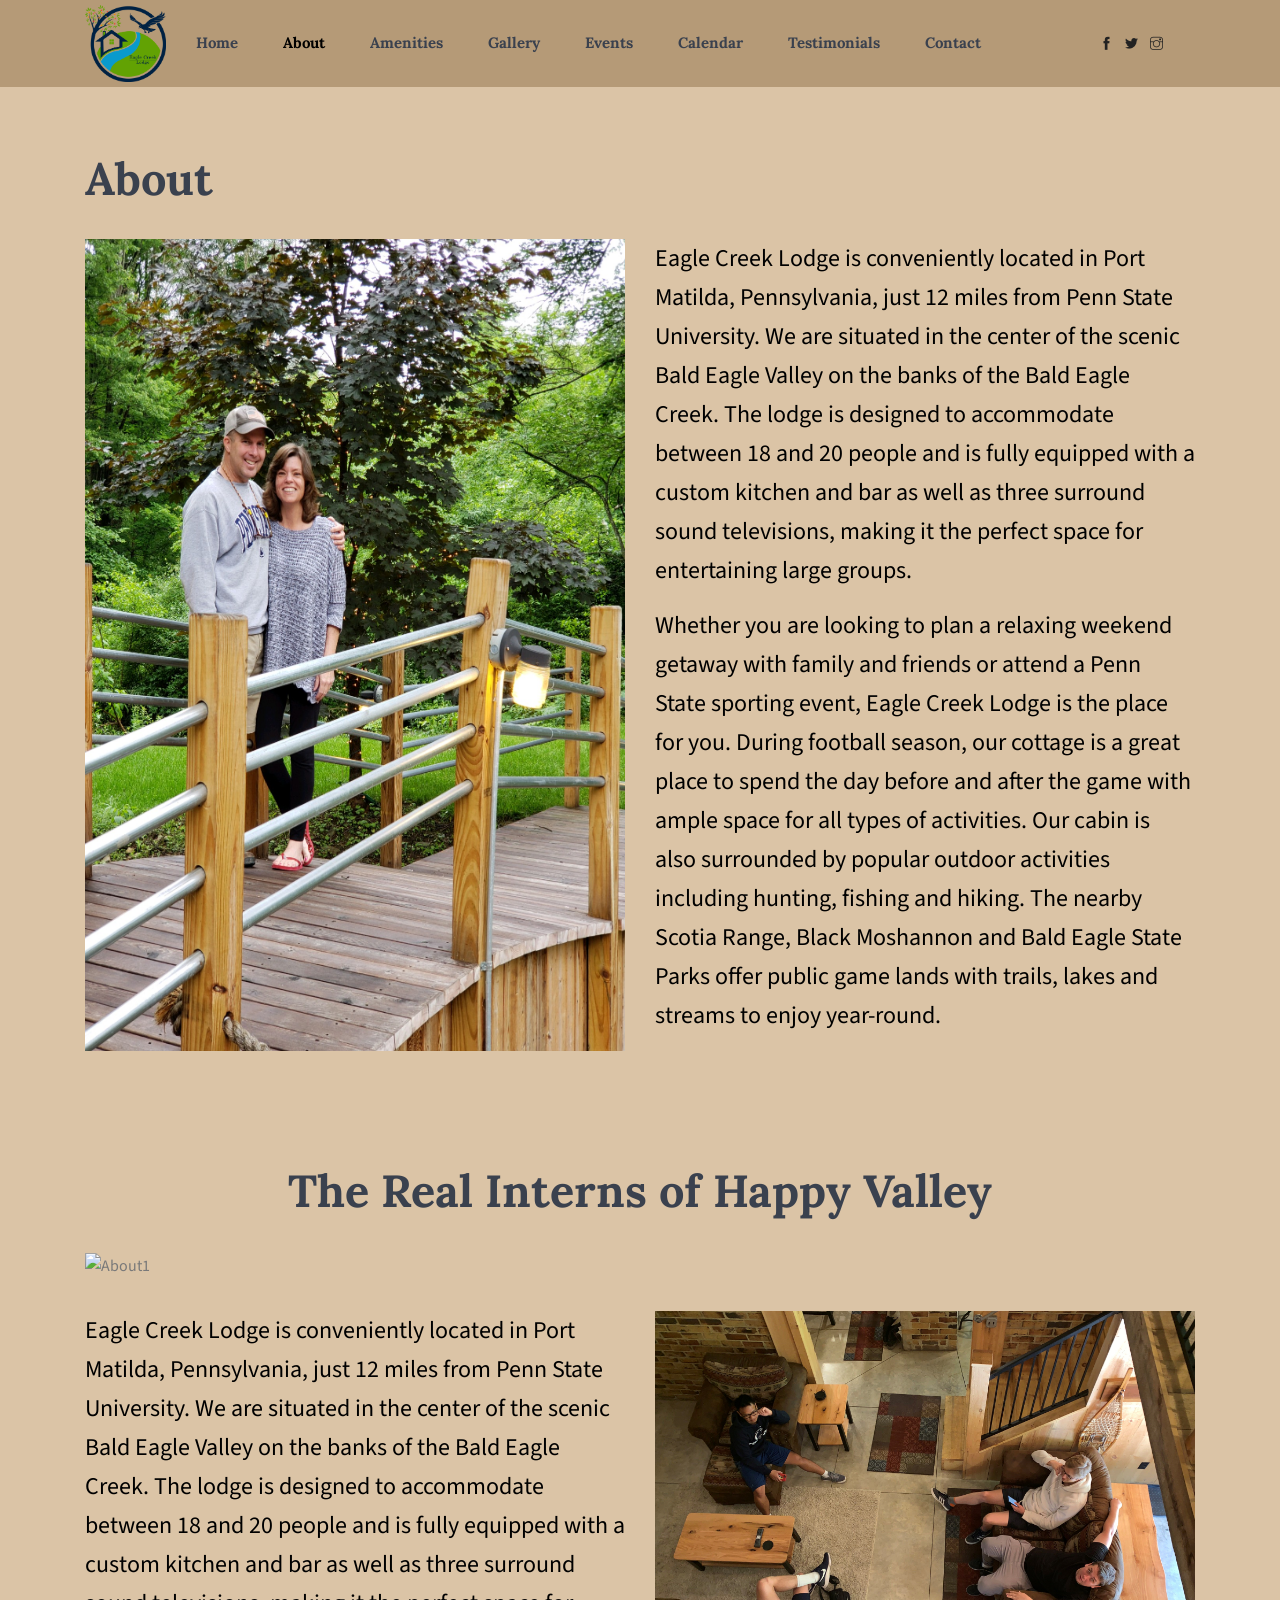
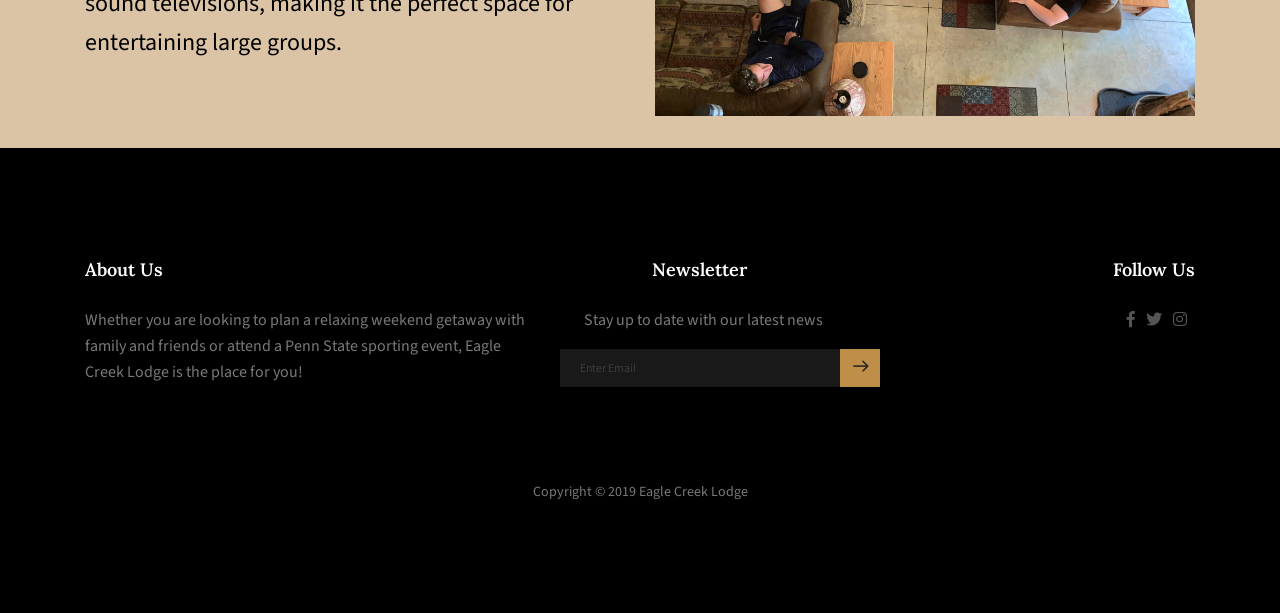
==== commit 6169c8a5: "logo update" ====
--- a/about.html
+++ b/about.html
@@ -113,24 +113,31 @@
     .marginBot{
       margin-bottom: 5em;
     }
-  </style>
-</head>
-
-<body>
-  <!--================Header Menu Area =================-->
-  <header class="header_area navCustom">
-    <div class="main_menu">
-      <nav class="navbar navbar-expand-lg navbar-light">
-        <div class="container box_1620">
-          <!-- Brand and toggle get grouped for better mobile display -->
-          <a class="navbar-brand fas fa-home fa-3x logo_h" href="index.html">
-            <!--<img src="img/logo.png" alt="">--></a>
-          <button class="navbar-toggler" type="button" data-toggle="collapse" data-target="#navbarSupportedContent"
-            aria-controls="navbarSupportedContent" aria-expanded="false" aria-label="Toggle navigation">
-            <span class="icon-bar"></span>
-            <span class="icon-bar"></span>
-            <span class="icon-bar"></span>
-          </button>
+
+        .img-responsivex {
+          height: auto;
+          width: auto;
+          max-height: 77px;
+          max-width: 255px;
+        }
+      </style>
+    </head>
+
+    <body>
+      <!--================Header Menu Area =================-->
+      <header class="header_area navCustom">
+        <div class="main_menu">
+          <nav class="navbar navbar-expand-lg navbar-light">
+            <div class="container box_1620">
+              <!-- Brand and toggle get grouped for better mobile display -->
+              <a class="navbar-brand logo_h" href="index.html"><img src="img/logo.png" alt="logo"
+                  class="img-responsivex"></a>
+              <button class="navbar-toggler" type="button" data-toggle="collapse" data-target="#navbarSupportedContent"
+                aria-controls="navbarSupportedContent" aria-expanded="false" aria-label="Toggle navigation">
+                <span class="icon-bar"></span>
+                <span class="icon-bar"></span>
+                <span class="icon-bar"></span>
+              </button>
           <!-- Collect the nav links, forms, and other content for toggling -->
           <div class="collapse navbar-collapse offset" id="navbarSupportedContent">
             <ul class="nav navbar-nav menu_nav mr-auto">
@@ -298,4 +305,4 @@
 
 </body>
 
-</html>+</html>
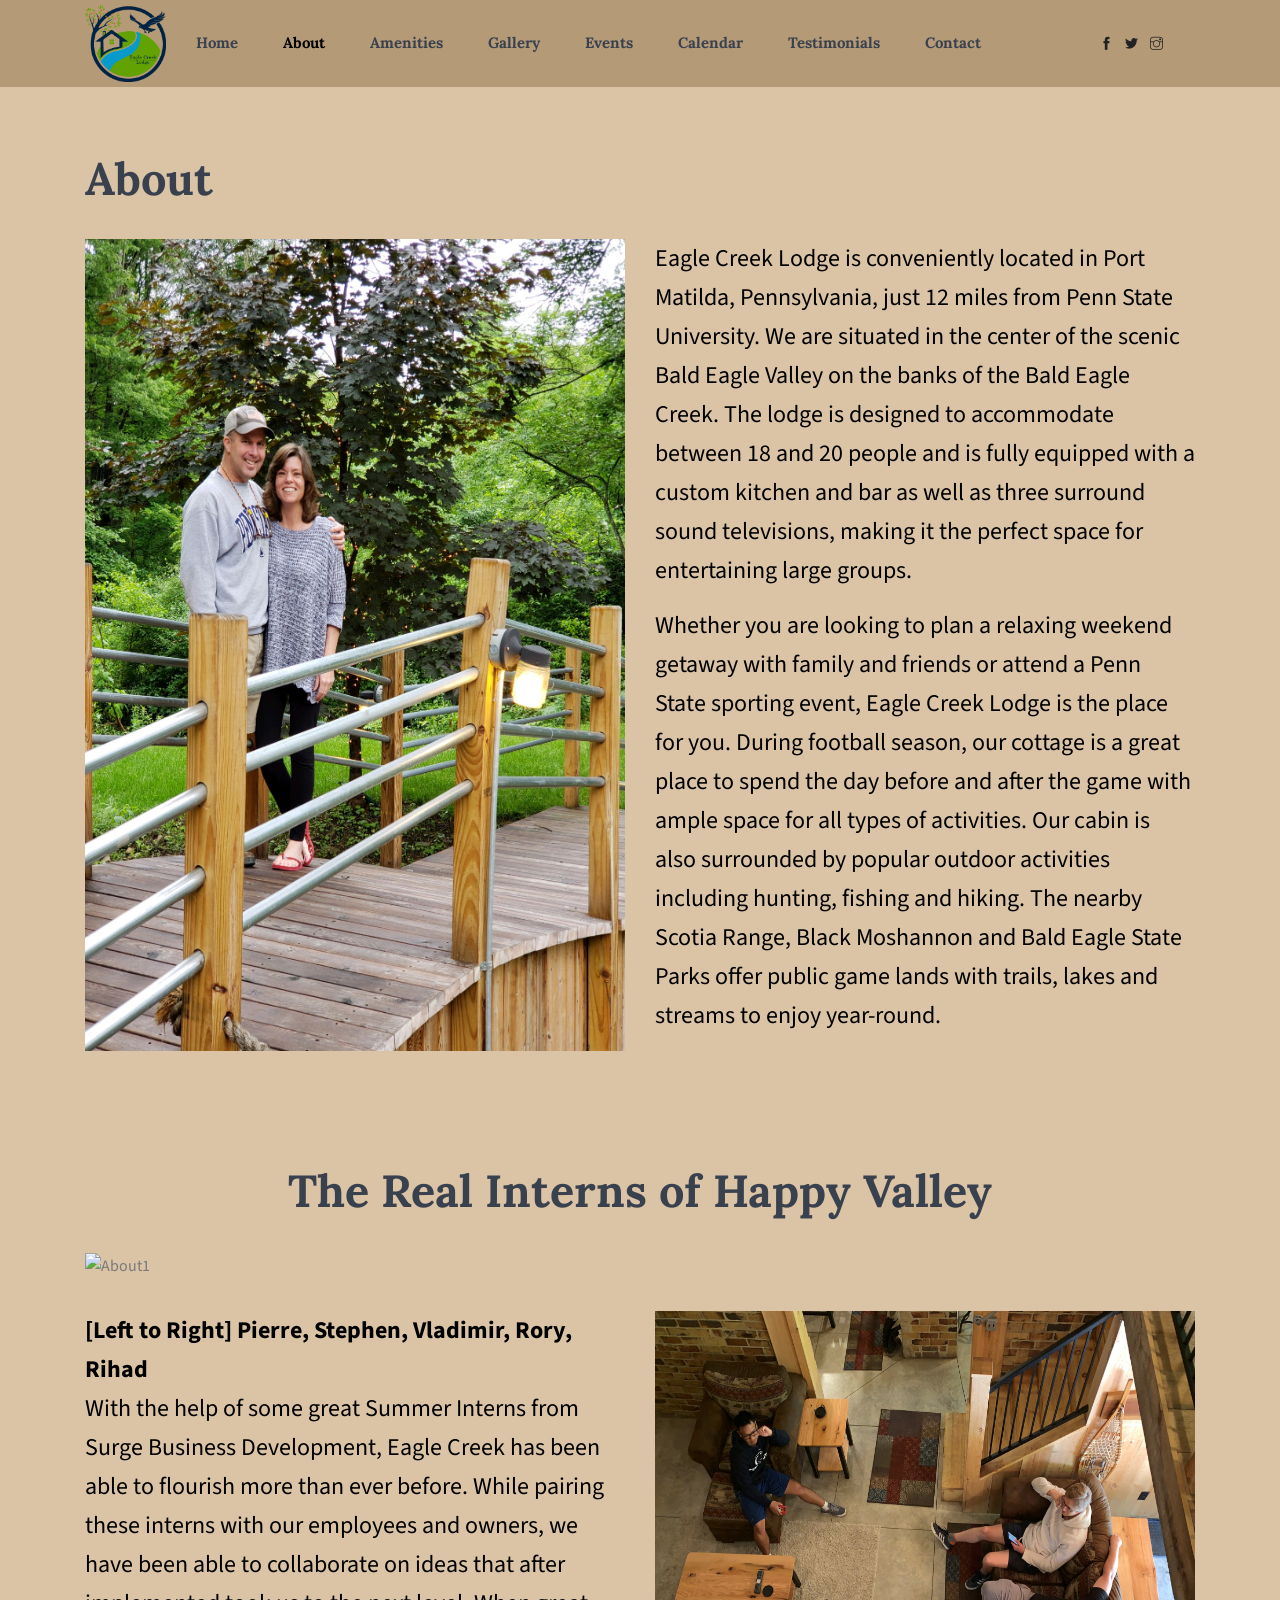
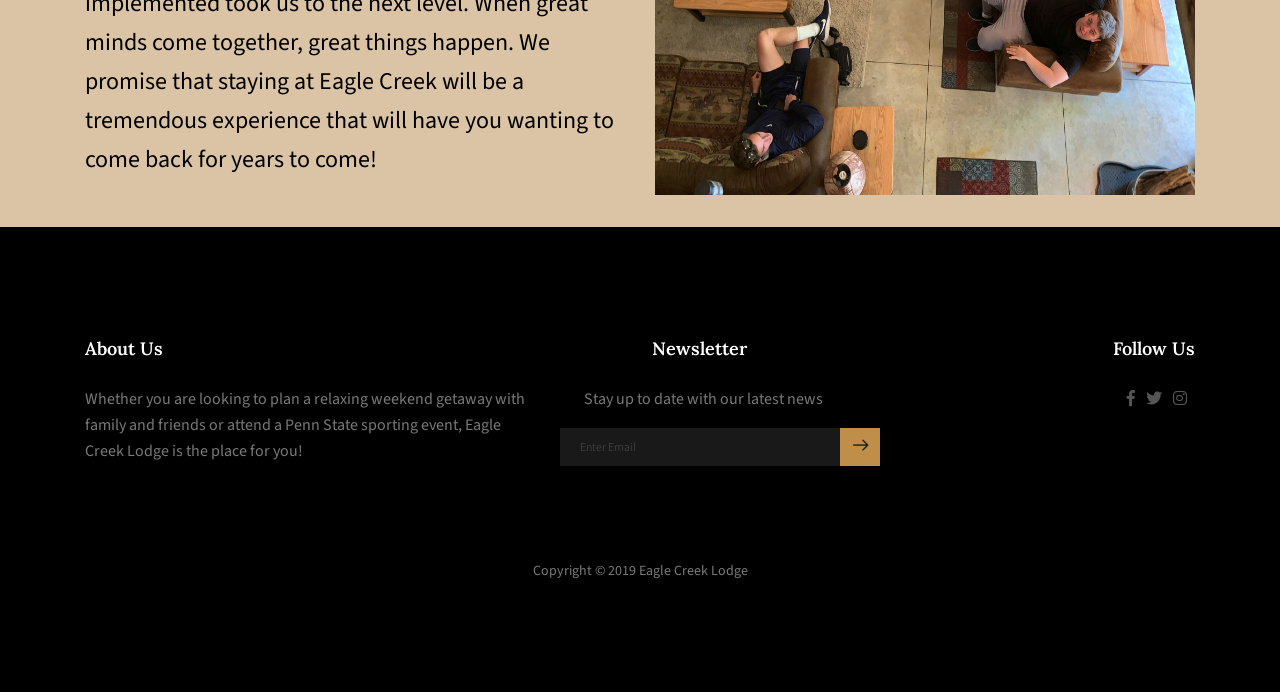
==== commit 3a375c88: "Huge update, server frontent start, text, ssl, and https" ====
--- a/about.html
+++ b/about.html
@@ -218,12 +218,9 @@
 
       <div class="row">
         <div class="col-lg-6">
-          <p class="black1 aboutText">Eagle Creek Lodge is conveniently located in Port Matilda, Pennsylvania, just 12 miles from
-            Penn
-            State University. We are situated in the center of the scenic Bald Eagle Valley on the banks of
-            the Bald Eagle Creek. The lodge is designed to accommodate between 18 and 20 people and is fully
-            equipped with a custom kitchen and bar as well as three surround sound televisions, making it
-            the perfect space for entertaining large groups.
+          <p class="black1 aboutText">
+            <b>[Left to Right] Pierre, Stephen, Vladimir, Rory, Rihad</b><br>
+            With the help of some great Summer Interns from Surge Business Development, Eagle Creek has been able to flourish more than ever before. While pairing these interns with our employees and owners, we have been able to collaborate on ideas that after implemented took us to the next level. When great minds come together, great things happen. We promise that staying at Eagle Creek will be a tremendous experience that will have you wanting to come back for years to come!
           </p>
         </div>
         <div class="col-lg-6 aboutText">
@@ -253,11 +250,11 @@
             <p class="pad-right1">Stay up to date with our latest news</p>
             <div class="" id="mc_embed_signup">
 
-              <form target="_blank" novalidate="true" action="DO SHIT" method="get" class="form-inline">
+              <form target="_blank" action="insert.php" method="post" class="form-inline">
 
                 <div class="d-flex flex-row">
 
-                  <input class="form-control" name="EMAIL" placeholder="Enter Email" onfocus="this.placeholder = ''"
+                  <input class="form-control" name="email" placeholder="Enter Email" onfocus="this.placeholder = ''"
                     onblur="this.placeholder = 'Enter Email '" required="" type="email">
 
 
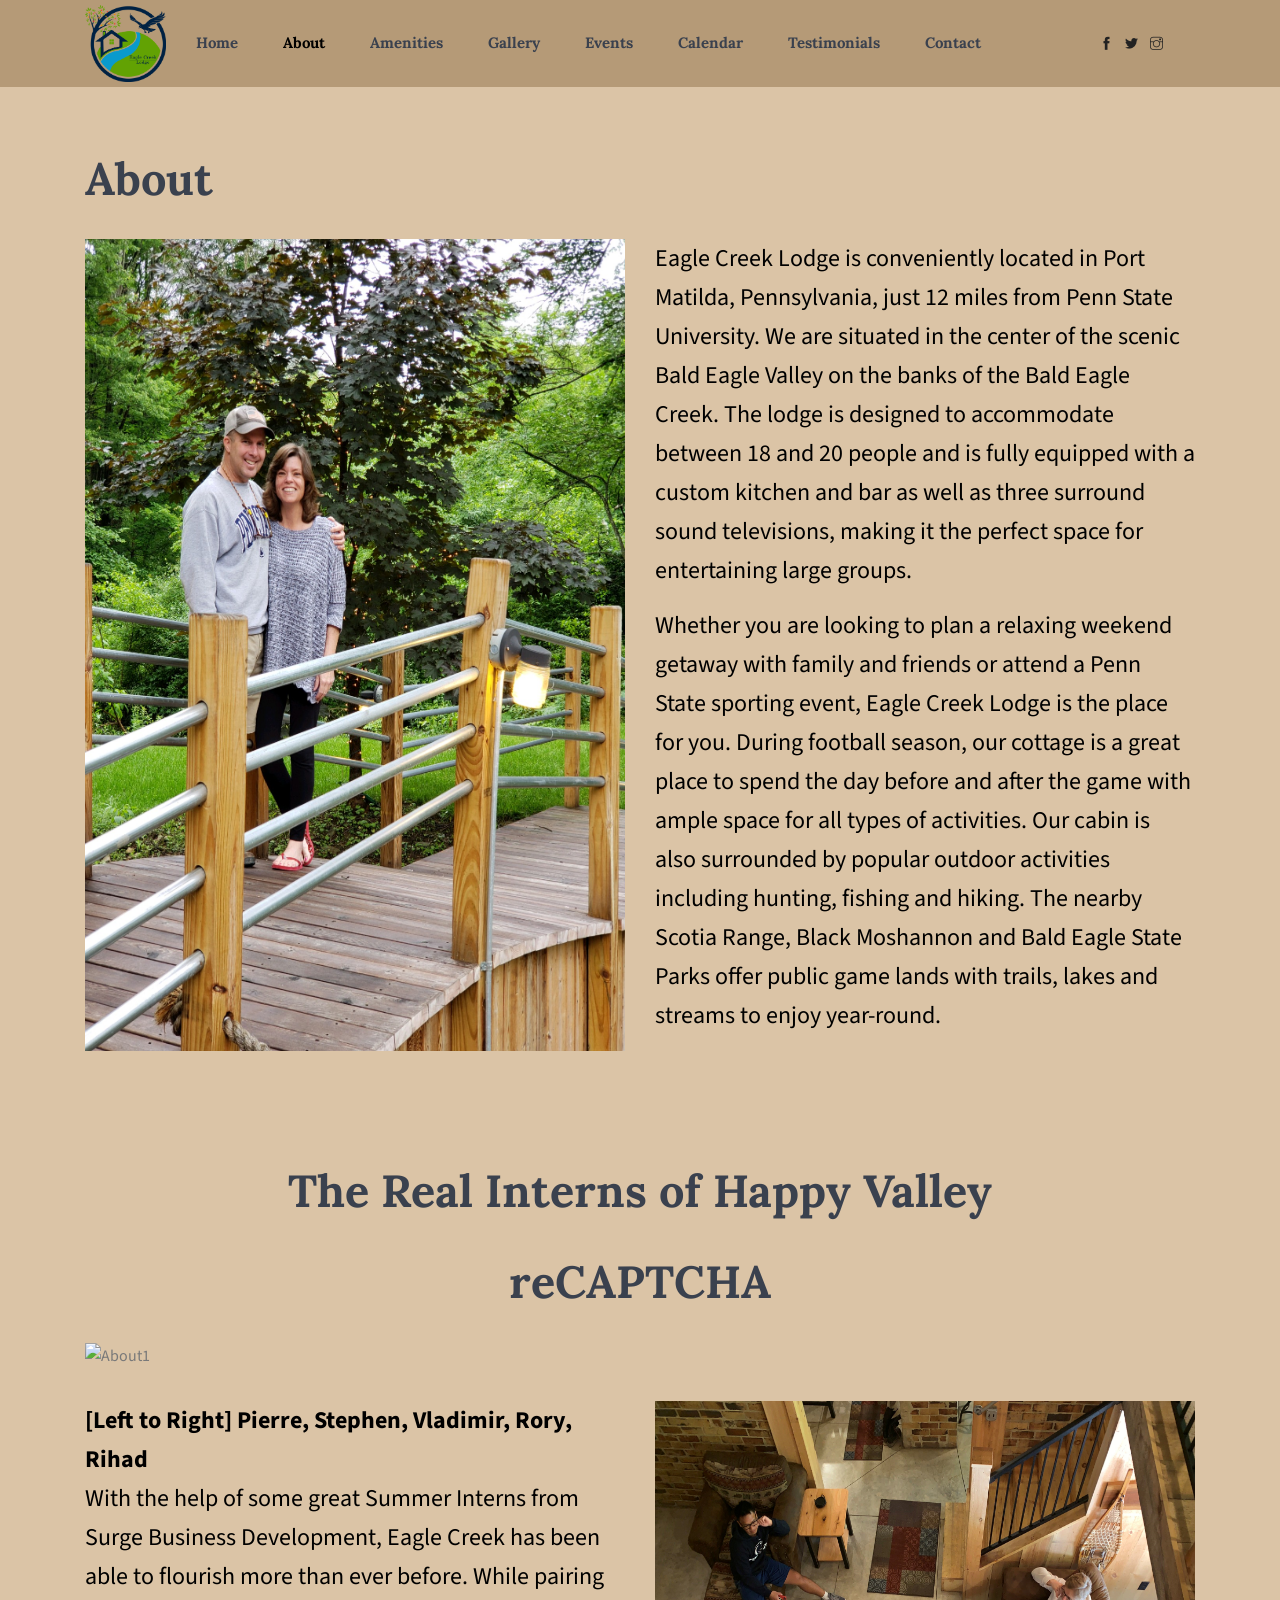
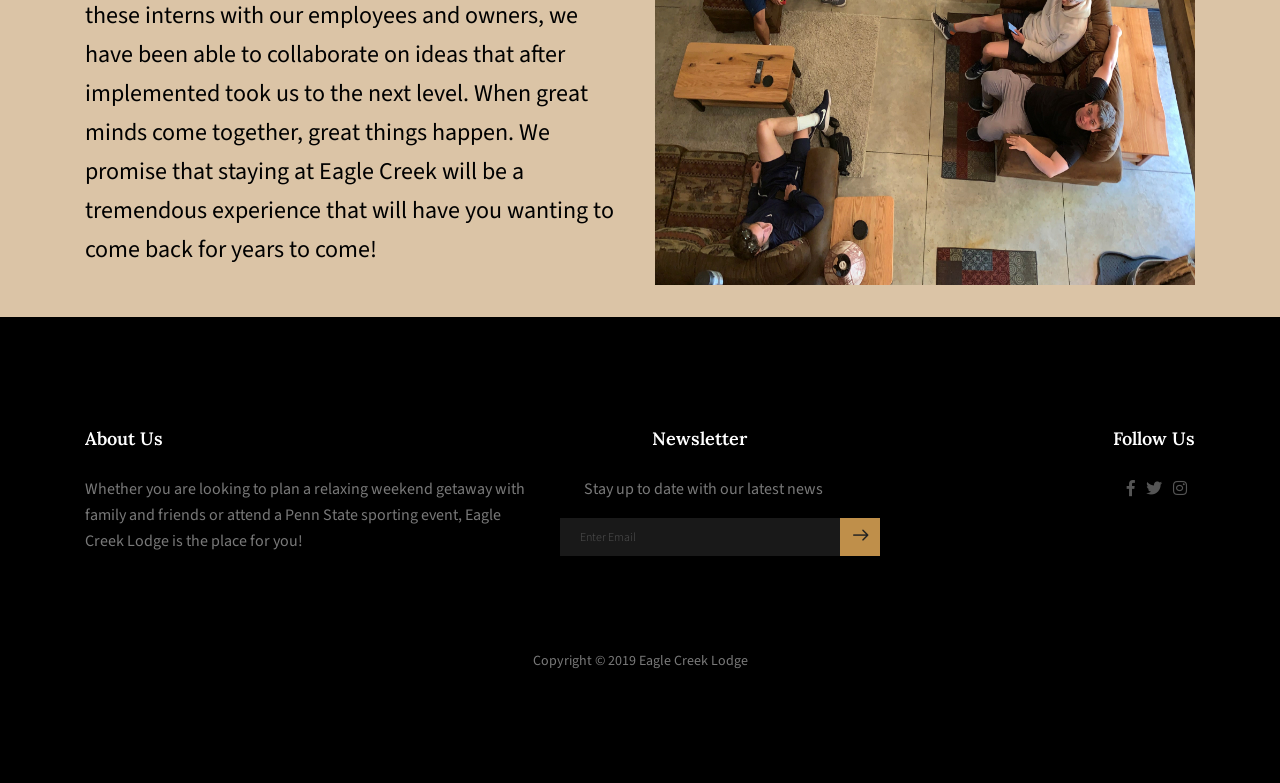
==== commit 16f50b18: "adding recaptcha" ====
--- a/about.html
+++ b/about.html
@@ -19,6 +19,7 @@
   <link rel="stylesheet" href="css/style.css">
   <link href="https://fonts.googleapis.com/css?family=Zilla+Slab" rel="stylesheet">
 
+  <script src="https://www.google.com/recaptcha/api.js?render=6Lfxx6kUAAAAAPktpbROV3V69fX81UEJ1U-_Wal1"></script>
 
   <style>
     html,
@@ -106,38 +107,38 @@
       transform: rotate(180deg);
     }
 
-    .aboutText{
+    .aboutText {
       font-size: 1.5em;
     }
 
-    .marginBot{
+    .marginBot {
       margin-bottom: 5em;
     }
 
-        .img-responsivex {
-          height: auto;
-          width: auto;
-          max-height: 77px;
-          max-width: 255px;
-        }
-      </style>
-    </head>
-
-    <body>
-      <!--================Header Menu Area =================-->
-      <header class="header_area navCustom">
-        <div class="main_menu">
-          <nav class="navbar navbar-expand-lg navbar-light">
-            <div class="container box_1620">
-              <!-- Brand and toggle get grouped for better mobile display -->
-              <a class="navbar-brand logo_h" href="index.html"><img src="img/logo.png" alt="logo"
-                  class="img-responsivex"></a>
-              <button class="navbar-toggler" type="button" data-toggle="collapse" data-target="#navbarSupportedContent"
-                aria-controls="navbarSupportedContent" aria-expanded="false" aria-label="Toggle navigation">
-                <span class="icon-bar"></span>
-                <span class="icon-bar"></span>
-                <span class="icon-bar"></span>
-              </button>
+    .img-responsivex {
+      height: auto;
+      width: auto;
+      max-height: 77px;
+      max-width: 255px;
+    }
+  </style>
+</head>
+
+<body>
+  <!--================Header Menu Area =================-->
+  <header class="header_area navCustom">
+    <div class="main_menu">
+      <nav class="navbar navbar-expand-lg navbar-light">
+        <div class="container box_1620">
+          <!-- Brand and toggle get grouped for better mobile display -->
+          <a class="navbar-brand logo_h" href="index.html"><img src="img/logo.png" alt="logo"
+              class="img-responsivex"></a>
+          <button class="navbar-toggler" type="button" data-toggle="collapse" data-target="#navbarSupportedContent"
+            aria-controls="navbarSupportedContent" aria-expanded="false" aria-label="Toggle navigation">
+            <span class="icon-bar"></span>
+            <span class="icon-bar"></span>
+            <span class="icon-bar"></span>
+          </button>
           <!-- Collect the nav links, forms, and other content for toggling -->
           <div class="collapse navbar-collapse offset" id="navbarSupportedContent">
             <ul class="nav navbar-nav menu_nav mr-auto">
@@ -186,14 +187,16 @@
           <img class="img-responsive" src="img/frontCar/people1.jpg" alt="About1">
         </div>
         <div class="col-lg-6">
-          <p class="black1 aboutText">Eagle Creek Lodge is conveniently located in Port Matilda, Pennsylvania, just 12 miles from
+          <p class="black1 aboutText">Eagle Creek Lodge is conveniently located in Port Matilda, Pennsylvania, just 12
+            miles from
             Penn
             State University. We are situated in the center of the scenic Bald Eagle Valley on the banks of
             the Bald Eagle Creek. The lodge is designed to accommodate between 18 and 20 people and is fully
             equipped with a custom kitchen and bar as well as three surround sound televisions, making it
             the perfect space for entertaining large groups.
           </p>
-          <p class="black1 aboutText">Whether you are looking to plan a relaxing weekend getaway with family and friends or attend
+          <p class="black1 aboutText">Whether you are looking to plan a relaxing weekend getaway with family and friends
+            or attend
             a
             Penn State sporting event, Eagle Creek Lodge is the place for you. During football season, our
             cottage is a great place to spend the day before and after the game with ample space for all
@@ -207,6 +210,7 @@
       <div class="row pad-bottom">
         <div class="col-lg-12 center">
           <h1>The Real Interns of Happy Valley</h1>
+          <h1>reCAPTCHA</h1>
         </div>
       </div>
 
@@ -220,7 +224,11 @@
         <div class="col-lg-6">
           <p class="black1 aboutText">
             <b>[Left to Right] Pierre, Stephen, Vladimir, Rory, Rihad</b><br>
-            With the help of some great Summer Interns from Surge Business Development, Eagle Creek has been able to flourish more than ever before. While pairing these interns with our employees and owners, we have been able to collaborate on ideas that after implemented took us to the next level. When great minds come together, great things happen. We promise that staying at Eagle Creek will be a tremendous experience that will have you wanting to come back for years to come!
+            With the help of some great Summer Interns from Surge Business Development, Eagle Creek has been able to
+            flourish more than ever before. While pairing these interns with our employees and owners, we have been able
+            to collaborate on ideas that after implemented took us to the next level. When great minds come together,
+            great things happen. We promise that staying at Eagle Creek will be a tremendous experience that will have
+            you wanting to come back for years to come!
           </p>
         </div>
         <div class="col-lg-6 aboutText">
@@ -254,7 +262,7 @@
 
                 <div class="d-flex flex-row">
 
-                  <input class="form-control" name="email" placeholder="Enter Email" onfocus="this.placeholder = ''"
+                  <input class="form-control" id="g-recaptcha-response" name="email g-recaptcha-response" placeholder="Enter Email" onfocus="this.placeholder = ''"
                     onblur="this.placeholder = 'Enter Email '" required="" type="email">
 
 
@@ -266,6 +274,14 @@
                 </div>
                 <div class="info"></div>
               </form>
+              <script>
+                  grecaptcha.ready(function() {
+                      grecaptcha.execute('6Lfxx6kUAAAAAPktpbROV3V69fX81UEJ1U-_Wal1', {action: 'homepage'}).then(function(token) {
+                        //console.log(token);
+                        document.getElementById("g-recaptcha-response").value=token;
+                      });
+                  });
+                  </script>
             </div>
           </div>
         </div>
@@ -299,7 +315,8 @@
   <script src="vendors/bootstrap/bootstrap.bundle.min.js"></script>
   <script src="vendors/owl-carousel/owl.carousel.min.js"></script>
   <script src="js/main.js"></script>
+  <script src="js\reCAP.js"></script>
 
 </body>
 
-</html>
+</html>
